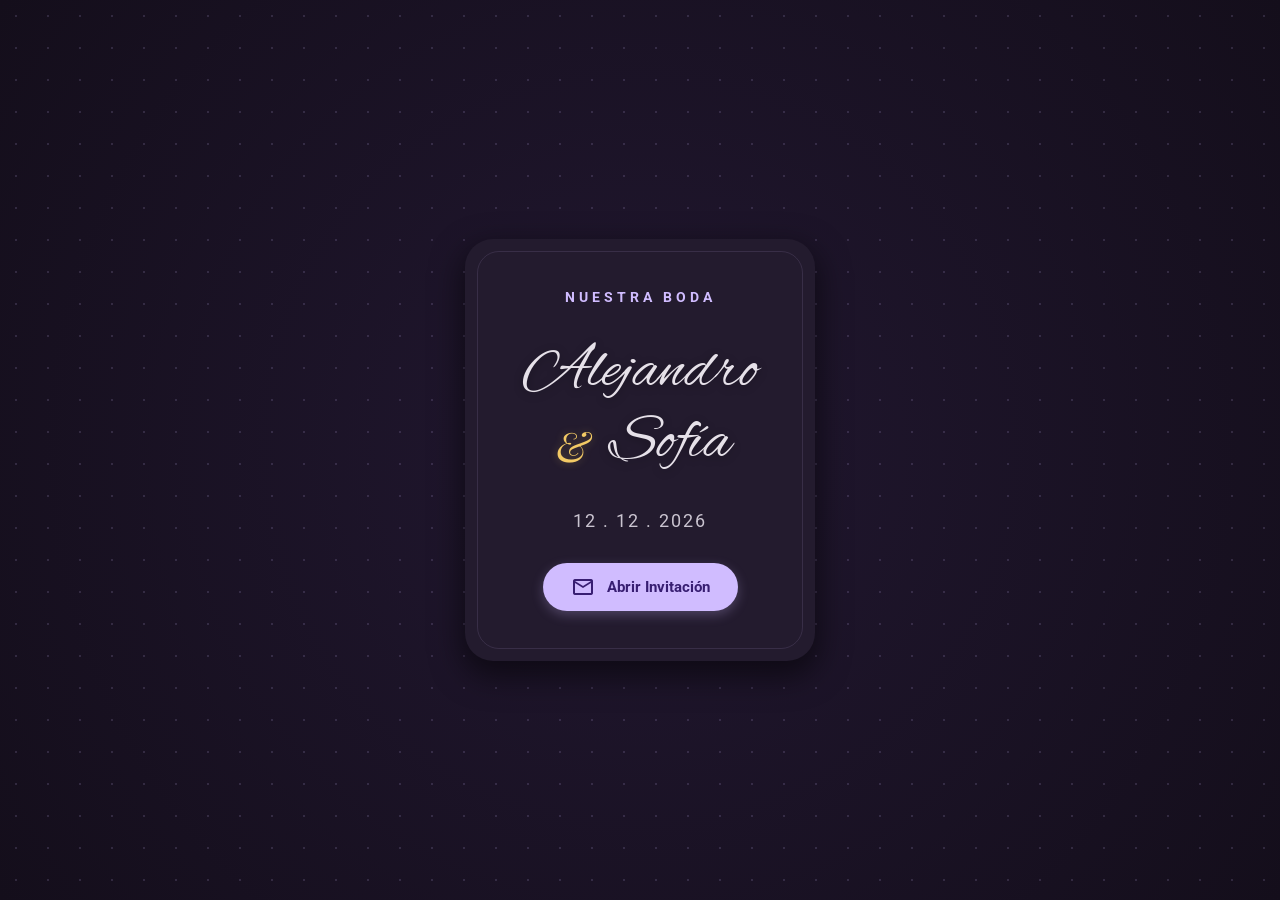
==== index.html @ c11a3252 "Update index.html" ====
<!DOCTYPE html>
<html lang="es">
<head>
    <meta charset="UTF-8">
    <meta name="viewport" content="width=device-width, initial-scale=1.0">
    <title>Invitación Digital Premium - M3</title>
    
    <link rel="preconnect" href="https://fonts.googleapis.com">
    <link rel="preconnect" href="https://fonts.gstatic.com" crossorigin>
    <link href="https://fonts.googleapis.com/css2?family=Alex+Brush&family=Playfair+Display:ital,wght@0,400..900;1,400..900&family=Roboto:wght@400;500;700&display=swap" rel="stylesheet">
    <link href="https://fonts.googleapis.com/css2?family=Material+Symbols+Outlined:opsz,wght,FILL,GRAD@20..48,100..700,0..1,-50..200" rel="stylesheet" />
    <!-- <link rel="stylesheet" href="css/style.css"> -->
     <link rel="stylesheet" href="css/style.css">
     <link rel="stylesheet" href="css/timeline.css">
     <link rel="stylesheet" href="css/location.css">
     <link rel="stylesheet" href="css/carrusel.css">
</head>
<body>

    <invitacion-hero id="hero-section"></invitacion-hero>
    <invitacion-gala id="gala-section" class="m3-hidden"></invitacion-gala>
    <invitacion-timeline id="timeline-section" class="m3-hidden"></invitacion-timeline>
    <invitacion-locations id="locations-section" class="m3-hidden"></invitacion-locations>
    <invitacion-carousel id="carousel-section" class="m3-hidden"></invitacion-carousel>
    <invitacion-rsvp id="rsvp-section" class="m3-hidden"></invitacion-rsvp>

    
    <script src="js/component-hero.js"></script>
    <script src="js/component-gala.js"></script>
    <script src="js/main.js"></script>
    <script src="js/component-timeline.js" defer></script>
    <script src="js/component-locations.js" defer></script>
    <script src="js/component-carousel.js" defer></script>
    <script src="js/component-rsvp.js" defer></script>
    
</body>
</html>
---- css/style.css ----
/* ==========================================================================
   IMPORTACIÓN DE FUENTES PREMIUM
   ========================================================================== */
@import url('https://fonts.googleapis.com/css2?family=Alex+Brush&family=Playfair+Display:ital,wght@0,400..900;1,400..900&family=Roboto:wght@400;500;700&display=swap');

/* ==========================================================================
   TOKENS DE CONFIGURACIÓN PREMIUM (100% EDITABLE)
   ========================================================================== */
:root {
    /* Paleta Material Design 3 - Modo Noche Místico */
    --md-sys-color-primary: #D0BCFF;          /* Lavanda brillante */
    --md-sys-color-on-primary: #381E72;       /* Texto oscuro dentro de botón */
    --md-sys-color-surface: #231B2E;          /* Fondo de la Tarjeta */
    --md-sys-color-surface-container: #140E1B; /* Fondo Exterior General */
    --md-sys-color-on-surface: #E6E1E9;       /* Textos principales */
    --md-sys-color-on-surface-variant: #CAC4D0; /* Textos secundarios */
    --md-color-gold-accent: #F3CA65;          /* Oro brillante */

    /* Tipografías */
    --md-ref-typeface-brand: 'Alex Brush', cursive;
    --md-ref-typeface-serif: 'Playfair Display', serif;
    --md-ref-typeface-plain: 'Roboto', sans-serif;

    --md-sys-shape-corner-large: 28px;
    --md-sys-shape-corner-full: 999px;
}

/* ==========================================================================
   RESET & BASE RESPONSIVA GENERAL
   ========================================================================== */
* {
    box-sizing: border-box;
    margin: 0;
    padding: 0;
    -webkit-tap-highlight-color: transparent;
}

body {
    font-family: var(--md-ref-typeface-plain);
    background-color: var(--md-sys-color-surface-container);
    color: var(--md-sys-color-on-surface);
    min-height: 100vh;
    overflow-x: hidden;
}

/* ==========================================================================
   CONTROL DE COMPONENTES WEB (CORREGIDO PARA EVITAR EL APAGÓN)
   ========================================================================== */
invitacion-hero {
    display: block;
    width: 100%;
    height: 100vh;
    opacity: 1;
    transition: opacity 0.4s ease, transform 0.4s ease;
}

/* Forzamos a que el componente gala responda correctamente a las clases */
invitacion-gala {
    display: none !important; /* Oculto por defecto absoluta */
    width: 100%;
    min-height: 100dvh;
    opacity: 0;
    transition: opacity 0.6s ease-in-out;
}

/* Cuando JS le agrega 'is-active', rompemos el 'none' de arriba */
invitacion-gala.is-active {
    display: flex !important;
    opacity: 1 !important;
}

/* Clases de utilidad genéricas */
.m3-hidden {
    display: none !important;
}

/* ==========================================================================
   ROLES DE TIPOGRAFÍA M3
   ========================================================================== */
.m3-typography--display-large {
    font-family: var(--md-ref-typeface-brand);
    font-size: 4rem;
    font-weight: 400;
    line-height: 1.1;
    color: var(--md-sys-color-on-surface);
    text-shadow: 0px 2px 10px rgba(0, 0, 0, 0.3);
}

.m3-typography--headline-medium {
    font-family: var(--md-ref-typeface-plain);
    font-size: 1.15rem;
    font-weight: 400;
    letter-spacing: 2px;
    color: var(--md-sys-color-on-surface-variant);
}

.m3-typography--label-large {
    font-family: var(--md-ref-typeface-plain);
    font-size: 0.85rem;
    font-weight: 700;
    letter-spacing: 4px;
    color: var(--md-sys-color-primary);
}

.m3-typography--title-large {
    font-family: var(--md-ref-typeface-serif);
    font-size: 1.8rem;
    color: #FFFFFF;
    font-weight: 700;
}

.m3-typography--body-medium {
    font-size: 0.9rem;
    color: rgba(230, 225, 233, 0.85);
}

.m3-ampersand {
    font-family: var(--md-ref-typeface-serif);
    font-size: 2.6rem;
    font-style: italic;
    vertical-align: middle;
    margin: 0 6px;
    color: var(--md-color-gold-accent);
    text-shadow: 0px 0px 8px rgba(243, 202, 101, 0.3);
}

/* ==========================================================================
   INTERIOR DE PORTADA (HERO LAYOUT)
   ========================================================================== */
.m3-hero {
    position: relative;
    width: 100%;
    height: 100%;
    display: flex;
    justify-content: center;
    align-items: center;
    padding: 20px;
    background: radial-gradient(circle at center, #211730 0%, var(--md-sys-color-surface-container) 100%);
    overflow: hidden;
}

.m3-hero__pattern {
    position: absolute;
    width: 100%;
    height: 100%;
    top: 0;
    left: 0;
    opacity: 0.15;
    background-image: radial-gradient(var(--md-sys-color-primary) 1px, transparent 0);
    background-size: 32px 32px;
    pointer-events: none;
}

.m3-card-3d-wrapper {
    perspective: 1000px;
    width: 100%;
    display: flex;
    justify-content: center;
    align-items: center;
    z-index: 2;
}

.m3-card {
    position: relative;
    width: 100%;
    max-width: 350px;
    background-color: var(--md-sys-color-surface);
    border-radius: var(--md-sys-shape-corner-large);
    padding: 6px;
    box-shadow: 0px 12px 30px 4px rgba(0, 0, 0, 0.5);
    transform-style: preserve-3d;
    transition: transform 0.15s ease-out;
}

.m3-card__border-line {
    position: absolute;
    top: 12px;
    left: 12px;
    right: 12px;
    bottom: 12px;
    border: 1px solid rgba(208, 188, 255, 0.12);
    border-radius: calc(var(--md-sys-shape-corner-large) - 6px);
    pointer-events: none;
}

.m3-card__content {
    padding: 44px 24px;
    display: flex;
    flex-direction: column;
    align-items: center;
    text-align: center;
    gap: 32px;
}

/* Partículas */
.m3-particles { position: absolute; width: 100%; height: 100%; top: 0; left: 0; pointer-events: none; }
.m3-particle { position: absolute; border-radius: 50%; bottom: -30px; animation: floatUp linear infinite; filter: blur(1px); box-shadow: 0 0 8px currentColor; }
@keyframes floatUp { 0% { transform: translateY(0) scale(0.3); opacity: 0; } 15% { opacity: 0.7; } 85% { opacity: 0.7; } 100% { transform: translateY(-110vh) translateX(60px) scale(1.5); opacity: 0; } }

/* Botón M3 */
.m3-btn { position: relative; display: inline-flex; align-items: center; justify-content: center; gap: 12px; height: 48px; padding: 0 28px; border: none; font-family: var(--md-ref-typeface-plain); font-size: 0.95rem; font-weight: 700; border-radius: var(--md-sys-shape-corner-full); cursor: pointer; overflow: hidden; background-color: var(--md-sys-color-primary); color: var(--md-sys-color-on-primary); box-shadow: 0px 4px 12px rgba(208, 188, 255, 0.25); }
.m3-btn__glint { position: absolute; top: 0; left: -150%; width: 50%; height: 100%; background: linear-gradient(90deg, rgba(255,255,255,0), rgba(255,255,255,0.4), rgba(255,255,255,0)); transform: skewX(-25deg); animation: buttonGlint 4s infinite ease-in-out; }
@keyframes buttonGlint { 0% { left: -150%; } 15% { left: 150%; } 100% { left: 150%; } }
.m3-ripple { position: absolute; border-radius: 50%; background-color: rgba(255, 255, 255, 0.35); transform: scale(0); animation: ripple-effect 0.5s ease-out; pointer-events: none; }
@keyframes ripple-effect { to { transform: scale(4); opacity: 0; } }

/* ==========================================================================
   INTERIOR DE INVITACIÓN ABIERTA (PORTADA CINEMATOGRÁFICA FULLSCREEN)
   ========================================================================== */
.m3-content-section {
    position: relative;
    width: 100%;
    height: 100dvh; 
    display: flex;
    flex-direction: column;
    justify-content: center;
    align-items: center;
    overflow: hidden;
}

/* --- DETALLES DE LA FOTO DE PORTADA COMPLETA --- */
.m3-hero-bg-wrapper {
    position: absolute;
    top: 0;
    left: 0;
    width: 100%;
    height: 100%;
    z-index: 1;
}

.m3-hero-bg-image {
    width: 100%;
    height: 100%;
    background-size: cover;
    background-position: center 25%;
    transform: scale(1.02);
}

/* Degradado fluido inteligente */
.m3-hero-bg-overlay {
    position: absolute;
    top: 0;
    left: 0;
    width: 100%;
    height: 100%;
    background: linear-gradient(
        to bottom,
        rgba(20, 14, 27, 0.3) 0%,
        rgba(20, 14, 27, 0.5) 40%,
        rgba(20, 14, 27, 0.85) 85%,
        #140e1b 100%
    );
}

/* --- CONTENEDOR FLOTANTE PARA MÓVILES (CERO SCROLL) --- */
.m3-gala-container {
    position: relative;
    z-index: 2;
    width: 100%;
    max-width: 380px;
    height: 100%;
    padding: 40px 20px 24px 20px; 
    display: flex;
    flex-direction: column;
    align-items: center;
    justify-content: space-between; 
    text-align: center;
}

/* Encabezado elegante sin tarjeta */
.m3-gala-header {
    display: flex;
    flex-direction: column;
    align-items: center;
    gap: 6px;
    text-shadow: 0px 4px 12px rgba(0, 0, 0, 0.7);
}

.m3-gala__icon {
    color: var(--md-color-gold-accent);
    font-size: 28px !important;
    margin-bottom: 2px;
}

/* Cristalización del Contador */
.m3-gala-countdown {
    width: 100%;
    display: flex;
    flex-direction: column;
    align-items: center;
    gap: 12px;
}

.m3-countdown__title {
    font-size: 0.75rem;
    font-weight: 700;
    letter-spacing: 3px;
    color: var(--md-sys-color-primary);
    text-shadow: 0px 2px 6px rgba(0,0,0,0.6);
}

.m3-countdown__grid {
    display: grid;
    grid-template-columns: repeat(4, 1fr);
    gap: 8px;
    width: 100%;
}

.m3-countdown__box {
    background: rgba(35, 27, 46, 0.45);
    backdrop-filter: blur(12px);
    -webkit-backdrop-filter: blur(12px);
    border: 1px solid rgba(255, 255, 255, 0.08);
    border-radius: 14px;
    padding: 10px 2px;
    display: flex;
    flex-direction: column;
    align-items: center;
    box-shadow: 0px 8px 20px rgba(0, 0, 0, 0.35);
}

.m3-countdown__number {
    font-size: 1.35rem;
    font-weight: 700;
    color: var(--md-color-gold-accent);
}

.m3-countdown__label {
    font-size: 0.55rem;
    color: rgba(255, 255, 255, 0.6);
}

/* Indicador de deslizamiento */
.m3-scroll-indicator {
    color: var(--md-sys-color-primary);
    opacity: 0.8;
    display: flex;
    flex-direction: column;
    align-items: center;
    gap: 2px;
    margin-top: 4px;
}

/* Animaciones de entrada escalonadas */
.m3-card-section {
    width: 100%;
    opacity: 0;
    transform: translateY(15px);
    transition: opacity 0.6s ease, transform 0.6s ease;
}

invitacion-gala.is-active .m3-card-section { opacity: 1; transform: translateY(0); }
invitacion-gala.is-active .m3-gala-header { transition-delay: 0.15s; }
invitacion-gala.is-active .m3-gala-countdown { transition-delay: 0.3s; }


/* ==========================================================================
   DISEÑO EXCLUSIVO PARA COMPUTADORAS (ASIMÉTRICO LATERAL DE ALTA GAMA)
   ========================================================================== */
@media (min-width: 850px) {
    .m3-content-section {
        flex-direction: row;
        justify-content: flex-start; 
        align-items: center;
        padding-left: 6%; 
    }

    /* Redirección del degradado: Oscuro a la izquierda, completamente transparente a la derecha */
    .m3-hero-bg-overlay {
        background: linear-gradient(
            to right,
            rgba(20, 14, 27, 0.95) 0%,
            rgba(20, 14, 27, 0.7) 35%,
            rgba(20, 14, 27, 0.2) 65%,
            rgba(20, 14, 27, 0.0) 100%
        );
    }

    /* Mueve la imagen de los novios hacia la derecha libre de la pantalla */
    .m3-hero-bg-image {
        background-position: calc(50% + 150px) center; 
    }

    /* El bloque flotante se convierte en una cartelera lateral limpia */
    .m3-gala-container {
        max-width: 420px;
        height: auto;
        padding: 50px 40px;
        background: rgba(20, 14, 27, 0.5); 
        backdrop-filter: blur(20px);
        -webkit-backdrop-filter: blur(20px);
        border: 1px solid rgba(255, 255, 255, 0.05);
        border-radius: 28px;
        gap: 36px;
        box-shadow: 0px 25px 55px rgba(0, 0, 0, 0.5);
        align-items: flex-start; 
        text-align: left;
        margin: 0;
    }

    .m3-gala-header {
        align-items: flex-start;
        text-align: left;
    }

    .m3-gala__icon {
        align-self: flex-start;
        font-size: 36px !important;
    }

    .m3-typography--title-large {
        font-size: 2.4rem;
    }

    .m3-countdown {
        align-items: flex-start;
    }

    .m3-countdown__grid {
        gap: 12px;
    }

    .m3-countdown__box {
        padding: 16px 4px;
        background: rgba(35, 27, 46, 0.6); 
    }

    .m3-countdown__number {
        font-size: 1.8rem;
    }

    .m3-scroll-indicator {
        align-items: flex-start;
    }
}

/* ==========================================================================
   UTILERÍAS DE ANIMACIÓN E ICONOS
   ========================================================================== */
@keyframes bounceIndicator { 0%, 100% { transform: translateY(0); } 50% { transform: translateY(5px); } }
.material-symbols-outlined { font-family: 'Material Symbols Outlined' !important; font-weight: normal; font-style: normal; font-size: 24px; line-height: 1; display: inline-block; -webkit-font-smoothing: antialiased; }
---- css/style.css ----
/* ==========================================================================
   IMPORTACIÓN DE FUENTES PREMIUM
   ========================================================================== */
@import url('https://fonts.googleapis.com/css2?family=Alex+Brush&family=Playfair+Display:ital,wght@0,400..900;1,400..900&family=Roboto:wght@400;500;700&display=swap');

/* ==========================================================================
   TOKENS DE CONFIGURACIÓN PREMIUM (100% EDITABLE)
   ========================================================================== */
:root {
    /* Paleta Material Design 3 - Modo Noche Místico */
    --md-sys-color-primary: #D0BCFF;          /* Lavanda brillante */
    --md-sys-color-on-primary: #381E72;       /* Texto oscuro dentro de botón */
    --md-sys-color-surface: #231B2E;          /* Fondo de la Tarjeta */
    --md-sys-color-surface-container: #140E1B; /* Fondo Exterior General */
    --md-sys-color-on-surface: #E6E1E9;       /* Textos principales */
    --md-sys-color-on-surface-variant: #CAC4D0; /* Textos secundarios */
    --md-color-gold-accent: #F3CA65;          /* Oro brillante */

    /* Tipografías */
    --md-ref-typeface-brand: 'Alex Brush', cursive;
    --md-ref-typeface-serif: 'Playfair Display', serif;
    --md-ref-typeface-plain: 'Roboto', sans-serif;

    --md-sys-shape-corner-large: 28px;
    --md-sys-shape-corner-full: 999px;
}

/* ==========================================================================
   RESET & BASE RESPONSIVA GENERAL
   ========================================================================== */
* {
    box-sizing: border-box;
    margin: 0;
    padding: 0;
    -webkit-tap-highlight-color: transparent;
}

body {
    font-family: var(--md-ref-typeface-plain);
    background-color: var(--md-sys-color-surface-container);
    color: var(--md-sys-color-on-surface);
    min-height: 100vh;
    overflow-x: hidden;
}

/* ==========================================================================
   CONTROL DE COMPONENTES WEB (CORREGIDO PARA EVITAR EL APAGÓN)
   ========================================================================== */
invitacion-hero {
    display: block;
    width: 100%;
    height: 100vh;
    opacity: 1;
    transition: opacity 0.4s ease, transform 0.4s ease;
}

/* Forzamos a que el componente gala responda correctamente a las clases */
invitacion-gala {
    display: none !important; /* Oculto por defecto absoluta */
    width: 100%;
    min-height: 100dvh;
    opacity: 0;
    transition: opacity 0.6s ease-in-out;
}

/* Cuando JS le agrega 'is-active', rompemos el 'none' de arriba */
invitacion-gala.is-active {
    display: flex !important;
    opacity: 1 !important;
}

/* Clases de utilidad genéricas */
.m3-hidden {
    display: none !important;
}

/* ==========================================================================
   ROLES DE TIPOGRAFÍA M3
   ========================================================================== */
.m3-typography--display-large {
    font-family: var(--md-ref-typeface-brand);
    font-size: 4rem;
    font-weight: 400;
    line-height: 1.1;
    color: var(--md-sys-color-on-surface);
    text-shadow: 0px 2px 10px rgba(0, 0, 0, 0.3);
}

.m3-typography--headline-medium {
    font-family: var(--md-ref-typeface-plain);
    font-size: 1.15rem;
    font-weight: 400;
    letter-spacing: 2px;
    color: var(--md-sys-color-on-surface-variant);
}

.m3-typography--label-large {
    font-family: var(--md-ref-typeface-plain);
    font-size: 0.85rem;
    font-weight: 700;
    letter-spacing: 4px;
    color: var(--md-sys-color-primary);
}

.m3-typography--title-large {
    font-family: var(--md-ref-typeface-serif);
    font-size: 1.8rem;
    color: #FFFFFF;
    font-weight: 700;
}

.m3-typography--body-medium {
    font-size: 0.9rem;
    color: rgba(230, 225, 233, 0.85);
}

.m3-ampersand {
    font-family: var(--md-ref-typeface-serif);
    font-size: 2.6rem;
    font-style: italic;
    vertical-align: middle;
    margin: 0 6px;
    color: var(--md-color-gold-accent);
    text-shadow: 0px 0px 8px rgba(243, 202, 101, 0.3);
}

/* ==========================================================================
   INTERIOR DE PORTADA (HERO LAYOUT)
   ========================================================================== */
.m3-hero {
    position: relative;
    width: 100%;
    height: 100%;
    display: flex;
    justify-content: center;
    align-items: center;
    padding: 20px;
    background: radial-gradient(circle at center, #211730 0%, var(--md-sys-color-surface-container) 100%);
    overflow: hidden;
}

.m3-hero__pattern {
    position: absolute;
    width: 100%;
    height: 100%;
    top: 0;
    left: 0;
    opacity: 0.15;
    background-image: radial-gradient(var(--md-sys-color-primary) 1px, transparent 0);
    background-size: 32px 32px;
    pointer-events: none;
}

.m3-card-3d-wrapper {
    perspective: 1000px;
    width: 100%;
    display: flex;
    justify-content: center;
    align-items: center;
    z-index: 2;
}

.m3-card {
    position: relative;
    width: 100%;
    max-width: 350px;
    background-color: var(--md-sys-color-surface);
    border-radius: var(--md-sys-shape-corner-large);
    padding: 6px;
    box-shadow: 0px 12px 30px 4px rgba(0, 0, 0, 0.5);
    transform-style: preserve-3d;
    transition: transform 0.15s ease-out;
}

.m3-card__border-line {
    position: absolute;
    top: 12px;
    left: 12px;
    right: 12px;
    bottom: 12px;
    border: 1px solid rgba(208, 188, 255, 0.12);
    border-radius: calc(var(--md-sys-shape-corner-large) - 6px);
    pointer-events: none;
}

.m3-card__content {
    padding: 44px 24px;
    display: flex;
    flex-direction: column;
    align-items: center;
    text-align: center;
    gap: 32px;
}

/* Partículas */
.m3-particles { position: absolute; width: 100%; height: 100%; top: 0; left: 0; pointer-events: none; }
.m3-particle { position: absolute; border-radius: 50%; bottom: -30px; animation: floatUp linear infinite; filter: blur(1px); box-shadow: 0 0 8px currentColor; }
@keyframes floatUp { 0% { transform: translateY(0) scale(0.3); opacity: 0; } 15% { opacity: 0.7; } 85% { opacity: 0.7; } 100% { transform: translateY(-110vh) translateX(60px) scale(1.5); opacity: 0; } }

/* Botón M3 */
.m3-btn { position: relative; display: inline-flex; align-items: center; justify-content: center; gap: 12px; height: 48px; padding: 0 28px; border: none; font-family: var(--md-ref-typeface-plain); font-size: 0.95rem; font-weight: 700; border-radius: var(--md-sys-shape-corner-full); cursor: pointer; overflow: hidden; background-color: var(--md-sys-color-primary); color: var(--md-sys-color-on-primary); box-shadow: 0px 4px 12px rgba(208, 188, 255, 0.25); }
.m3-btn__glint { position: absolute; top: 0; left: -150%; width: 50%; height: 100%; background: linear-gradient(90deg, rgba(255,255,255,0), rgba(255,255,255,0.4), rgba(255,255,255,0)); transform: skewX(-25deg); animation: buttonGlint 4s infinite ease-in-out; }
@keyframes buttonGlint { 0% { left: -150%; } 15% { left: 150%; } 100% { left: 150%; } }
.m3-ripple { position: absolute; border-radius: 50%; background-color: rgba(255, 255, 255, 0.35); transform: scale(0); animation: ripple-effect 0.5s ease-out; pointer-events: none; }
@keyframes ripple-effect { to { transform: scale(4); opacity: 0; } }

/* ==========================================================================
   INTERIOR DE INVITACIÓN ABIERTA (PORTADA CINEMATOGRÁFICA FULLSCREEN)
   ========================================================================== */
.m3-content-section {
    position: relative;
    width: 100%;
    height: 100dvh; 
    display: flex;
    flex-direction: column;
    justify-content: center;
    align-items: center;
    overflow: hidden;
}

/* --- DETALLES DE LA FOTO DE PORTADA COMPLETA --- */
.m3-hero-bg-wrapper {
    position: absolute;
    top: 0;
    left: 0;
    width: 100%;
    height: 100%;
    z-index: 1;
}

.m3-hero-bg-image {
    width: 100%;
    height: 100%;
    background-size: cover;
    background-position: center 25%;
    transform: scale(1.02);
}

/* Degradado fluido inteligente */
.m3-hero-bg-overlay {
    position: absolute;
    top: 0;
    left: 0;
    width: 100%;
    height: 100%;
    background: linear-gradient(
        to bottom,
        rgba(20, 14, 27, 0.3) 0%,
        rgba(20, 14, 27, 0.5) 40%,
        rgba(20, 14, 27, 0.85) 85%,
        #140e1b 100%
    );
}

/* --- CONTENEDOR FLOTANTE PARA MÓVILES (CERO SCROLL) --- */
.m3-gala-container {
    position: relative;
    z-index: 2;
    width: 100%;
    max-width: 380px;
    height: 100%;
    padding: 40px 20px 24px 20px; 
    display: flex;
    flex-direction: column;
    align-items: center;
    justify-content: space-between; 
    text-align: center;
}

/* Encabezado elegante sin tarjeta */
.m3-gala-header {
    display: flex;
    flex-direction: column;
    align-items: center;
    gap: 6px;
    text-shadow: 0px 4px 12px rgba(0, 0, 0, 0.7);
}

.m3-gala__icon {
    color: var(--md-color-gold-accent);
    font-size: 28px !important;
    margin-bottom: 2px;
}

/* Cristalización del Contador */
.m3-gala-countdown {
    width: 100%;
    display: flex;
    flex-direction: column;
    align-items: center;
    gap: 12px;
}

.m3-countdown__title {
    font-size: 0.75rem;
    font-weight: 700;
    letter-spacing: 3px;
    color: var(--md-sys-color-primary);
    text-shadow: 0px 2px 6px rgba(0,0,0,0.6);
}

.m3-countdown__grid {
    display: grid;
    grid-template-columns: repeat(4, 1fr);
    gap: 8px;
    width: 100%;
}

.m3-countdown__box {
    background: rgba(35, 27, 46, 0.45);
    backdrop-filter: blur(12px);
    -webkit-backdrop-filter: blur(12px);
    border: 1px solid rgba(255, 255, 255, 0.08);
    border-radius: 14px;
    padding: 10px 2px;
    display: flex;
    flex-direction: column;
    align-items: center;
    box-shadow: 0px 8px 20px rgba(0, 0, 0, 0.35);
}

.m3-countdown__number {
    font-size: 1.35rem;
    font-weight: 700;
    color: var(--md-color-gold-accent);
}

.m3-countdown__label {
    font-size: 0.55rem;
    color: rgba(255, 255, 255, 0.6);
}

/* Indicador de deslizamiento */
.m3-scroll-indicator {
    color: var(--md-sys-color-primary);
    opacity: 0.8;
    display: flex;
    flex-direction: column;
    align-items: center;
    gap: 2px;
    margin-top: 4px;
}

/* Animaciones de entrada escalonadas */
.m3-card-section {
    width: 100%;
    opacity: 0;
    transform: translateY(15px);
    transition: opacity 0.6s ease, transform 0.6s ease;
}

invitacion-gala.is-active .m3-card-section { opacity: 1; transform: translateY(0); }
invitacion-gala.is-active .m3-gala-header { transition-delay: 0.15s; }
invitacion-gala.is-active .m3-gala-countdown { transition-delay: 0.3s; }


/* ==========================================================================
   DISEÑO EXCLUSIVO PARA COMPUTADORAS (ASIMÉTRICO LATERAL DE ALTA GAMA)
   ========================================================================== */
@media (min-width: 850px) {
    .m3-content-section {
        flex-direction: row;
        justify-content: flex-start; 
        align-items: center;
        padding-left: 6%; 
    }

    /* Redirección del degradado: Oscuro a la izquierda, completamente transparente a la derecha */
    .m3-hero-bg-overlay {
        background: linear-gradient(
            to right,
            rgba(20, 14, 27, 0.95) 0%,
            rgba(20, 14, 27, 0.7) 35%,
            rgba(20, 14, 27, 0.2) 65%,
            rgba(20, 14, 27, 0.0) 100%
        );
    }

    /* Mueve la imagen de los novios hacia la derecha libre de la pantalla */
    .m3-hero-bg-image {
        background-position: calc(50% + 150px) center; 
    }

    /* El bloque flotante se convierte en una cartelera lateral limpia */
    .m3-gala-container {
        max-width: 420px;
        height: auto;
        padding: 50px 40px;
        background: rgba(20, 14, 27, 0.5); 
        backdrop-filter: blur(20px);
        -webkit-backdrop-filter: blur(20px);
        border: 1px solid rgba(255, 255, 255, 0.05);
        border-radius: 28px;
        gap: 36px;
        box-shadow: 0px 25px 55px rgba(0, 0, 0, 0.5);
        align-items: flex-start; 
        text-align: left;
        margin: 0;
    }

    .m3-gala-header {
        align-items: flex-start;
        text-align: left;
    }

    .m3-gala__icon {
        align-self: flex-start;
        font-size: 36px !important;
    }

    .m3-typography--title-large {
        font-size: 2.4rem;
    }

    .m3-countdown {
        align-items: flex-start;
    }

    .m3-countdown__grid {
        gap: 12px;
    }

    .m3-countdown__box {
        padding: 16px 4px;
        background: rgba(35, 27, 46, 0.6); 
    }

    .m3-countdown__number {
        font-size: 1.8rem;
    }

    .m3-scroll-indicator {
        align-items: flex-start;
    }
}

/* ==========================================================================
   UTILERÍAS DE ANIMACIÓN E ICONOS
   ========================================================================== */
@keyframes bounceIndicator { 0%, 100% { transform: translateY(0); } 50% { transform: translateY(5px); } }
.material-symbols-outlined { font-family: 'Material Symbols Outlined' !important; font-weight: normal; font-style: normal; font-size: 24px; line-height: 1; display: inline-block; -webkit-font-smoothing: antialiased; }
---- css/timeline.css ----
/* ==========================================================================
   NUEVO MÓDULO: LÍNEA DEL TIEMPO INTERACTIVA M3 PREMIUM
   ========================================================================== */
invitacion-timeline {
    display: none;
    width: 100%;
    background-color: var(--md-sys-color-surface-container);
}

invitacion-timeline.is-active {
    display: block;
}

.m3-timeline-section {
    width: 100%;
    max-width: 900px;
    margin: 0 auto;
    padding: 80px 20px;
    color: var(--md-sys-color-on-surface);
}

/* Encabezado */
.m3-timeline-header {
    text-align: center;
    margin-bottom: 60px;
    display: flex;
    flex-direction: column;
    align-items: center;
    gap: 8px;
}

.m3-timeline__icon {
    color: var(--md-color-gold-accent);
    font-size: 36px !important;
}

.m3-typography--title-timeline {
    font-family: var(--md-ref-typeface-serif);
    font-size: 2.2rem;
    color: var(--md-sys-color-primary);
    font-weight: 700;
}

.m3-typography--subtitle-timeline {
    font-size: 0.95rem;
    color: var(--md-sys-color-on-surface-variant);
}

/* Estructura del Timeline Lineal */
.m3-timeline-container {
    position: relative;
    width: 100%;
    padding: 20px 0;
}

/* Eje central de oro brillante */
.m3-timeline-line {
    position: absolute;
    left: 30px; /* Alineado a la izquierda por defecto para móviles */
    top: 0;
    bottom: 0;
    width: 2px;
    background: linear-gradient(to bottom, var(--md-sys-color-primary), var(--md-color-gold-accent), var(--md-sys-color-primary));
}

/* Hito Bloque */
.m3-timeline-item {
    position: relative;
    width: 100%;
    margin-bottom: 40px;
    padding-left: 70px; /* Deja espacio para la línea y el círculo */
    opacity: 0;
    transform: translateY(30px);
    transition: opacity 0.8s ease, transform 0.8s cubic-bezier(0.25, 1, 0.5, 1);
}

/* Clase desencadenada por el IntersectionObserver al bajar scroll */
.m3-timeline-item.is-visible {
    opacity: 1;
    transform: translateY(0);
}

/* Burbujas flotantes M3 (Badges) */
.m3-timeline-badge {
    position: absolute;
    left: 13px;
    top: 15px;
    width: 36px;
    height: 36px;
    border-radius: 50%;
    background-color: #2b2137;
    border: 2px solid var(--md-color-gold-accent);
    display: flex;
    align-items: center;
    justify-content: center;
    z-index: 2;
    color: var(--md-sys-color-primary);
    box-shadow: 0 0 10px rgba(243, 202, 101, 0.2);
}

.m3-timeline-badge span {
    font-size: 18px !important;
}

/* Caja de Texto Esmerilada */
.m3-timeline-content {
    background: rgba(35, 27, 46, 0.4);
    backdrop-filter: blur(10px);
    -webkit-backdrop-filter: blur(10px);
    border: 1px solid rgba(255, 255, 255, 0.05);
    padding: 24px;
    border-radius: 20px;
    box-shadow: 0 10px 30px rgba(0,0,0,0.15);
    transition: border-color 0.3s ease;
}

.m3-timeline-item:hover .m3-timeline-content {
    border-color: rgba(208, 188, 255, 0.2);
}

.m3-timeline-year {
    display: inline-block;
    font-family: var(--md-ref-typeface-serif);
    font-size: 1.4rem;
    font-weight: 700;
    color: var(--md-color-gold-accent);
    margin-bottom: 4px;
}

.m3-timeline-node-title {
    font-size: 1.1rem;
    font-weight: 700;
    color: #FFFFFF;
    margin-bottom: 8px;
}

.m3-timeline-node-text {
    font-size: 0.9rem;
    color: var(--md-sys-color-on-surface-variant);
    line-height: 1.6;
}

/* ==========================================================================
   ADAPTACIÓN EXCLUSIVA PARA PANTALLAS GRANDES (PC INTERCALADO SIMÉTRICO)
   ========================================================================== */
@media (min-width: 850px) {
    .m3-timeline-line {
        left: 50%; /* Centramos la línea exactamente a la mitad */
        transform: translateX(-50%);
    }

    .m3-timeline-item {
        width: 50%; /* Ocupan la mitad de la pantalla */
        padding-left: 0;
        margin-bottom: 60px;
    }

    /* Los nodos impares se alinean a la izquierda */
    .m3-timeline-item:nth-child(even) {
        left: 0;
        padding-right: 50px;
        text-align: right;
    }
    
    .m3-timeline-item:nth-child(even) .m3-timeline-badge {
        left: auto;
        right: -18px; /* Queda clavado en la línea central */
    }

    /* Los nodos pares se alinean a la derecha */
    .m3-timeline-item:nth-child(odd) {
        left: 50%;
        padding-left: 50px;
        text-align: left;
    }

    .m3-timeline-item:nth-child(odd) .m3-timeline-badge {
        left: -18px; /* Queda clavado en la línea central */
    }
}
---- css/location.css ----
/* ==========================================================================
   NUEVO MÓDULO: UBICACIONES ESPECTACULARES
   ========================================================================== */
invitacion-locations {
    display: none;
    width: 100%;
    background-color: var(--md-sys-color-surface-container);
}

invitacion-locations.is-active {
    display: block;
}

.m3-locations-section {
    width: 100%;
    max-width: 1100px;
    margin: 0 auto;
    padding: 100px 20px;
}

.m3-locations-header {
    text-align: center;
    margin-bottom: 60px;
}

.m3-locations__icon {
    color: var(--md-color-gold-accent);
    font-size: 42px !important;
}

.m3-typography--title-locations {
    font-family: var(--md-ref-typeface-serif);
    font-size: 2.5rem;
    color: var(--md-sys-color-primary);
    margin-top: 10px;
}

/* Grilla de tarjetas */
.m3-locations-grid {
    display: grid;
    grid-template-columns: repeat(auto-fit, minmax(320px, 1fr));
    gap: 40px;
}

/* Estilo de la Tarjeta */
.m3-location-card {
    background: rgba(35, 27, 46, 0.4);
    backdrop-filter: blur(15px);
    -webkit-backdrop-filter: blur(15px);
    border-radius: 28px;
    border: 1px solid rgba(255, 255, 255, 0.05);
    overflow: hidden;
    box-shadow: 0 15px 35px rgba(0,0,0,0.2);
    transition: transform 0.3s ease;
}

.m3-location-card:hover {
    transform: translateY(-5px);
    border-color: rgba(208, 188, 255, 0.2);
}

.m3-location-image {
    width: 100%;
    height: 220px;
    background-size: cover;
    background-position: center;
    position: relative;
}

.m3-location-tag {
    position: absolute;
    bottom: 15px;
    left: 15px;
    background: var(--md-sys-color-primary);
    color: var(--md-sys-color-on-primary);
    padding: 6px 16px;
    border-radius: 99px;
    font-size: 0.8rem;
    font-weight: 700;
    text-transform: uppercase;
}

.m3-location-info {
    padding: 30px;
    display: flex;
    flex-direction: column;
    gap: 20px;
}

.m3-location-name {
    font-family: var(--md-ref-typeface-serif);
    font-size: 1.6rem;
    color: #FFF;
}

.m3-location-details {
    display: flex;
    flex-direction: column;
    gap: 10px;
}

.m3-location-details p {
    display: flex;
    align-items: center;
    gap: 10px;
    color: var(--md-sys-color-on-surface-variant);
    font-size: 0.95rem;
}

.m3-location-details .material-symbols-outlined {
    font-size: 20px !important;
    color: var(--md-color-gold-accent);
}

/* Botón Maps Estilo M3 */
.m3-btn-maps {
    display: flex;
    align-items: center;
    justify-content: center;
    gap: 10px;
    background: transparent;
    border: 1px solid var(--md-sys-color-primary);
    color: var(--md-sys-color-primary);
    padding: 12px;
    border-radius: 12px;
    text-decoration: none;
    font-weight: 600;
    transition: all 0.3s ease;
}

.m3-btn-maps:hover {
    background: var(--md-sys-color-primary);
    color: var(--md-sys-color-on-primary);
}

/* ==========================================================================
   LÓGICA DE FADE IN / FADE OUT AL SCROLLEAR
   ========================================================================== */
.fade-element {
    opacity: 0;
    transform: translateY(40px) scale(0.95);
    transition: opacity 1s cubic-bezier(0.4, 0, 0.2, 1), 
                transform 1s cubic-bezier(0.4, 0, 0.2, 1);
}

.fade-element.is-visible {
    opacity: 1;
    transform: translateY(0) scale(1);
}

/* Ajuste responsivo para móvil */
@media (max-width: 600px) {
    .m3-locations-grid {
        grid-template-columns: 1fr;
    }
    
    .m3-typography--title-locations {
        font-size: 1.8rem;
    }
}
---- css/carrusel.css ----
/* ==========================================================================
   NUEVO MÓDULO: CARRUSEL FOTO-CINEMATOGRÁFICO DE GALA
   ========================================================================== */
invitacion-carousel {
    display: none;
    width: 100%;
    background-color: var(--md-sys-color-surface-container);
}

invitacion-carousel.is-active {
    display: block;
}

.m3-carousel-section {
    width: 100%;
    max-width: 1200px;
    margin: 0 auto;
    padding: 80px 20px;
}

.m3-carousel-header {
    text-align: center;
    margin-bottom: 50px;
}

.m3-carousel__icon {
    color: var(--md-color-gold-accent);
    font-size: 38px !important;
}

.m3-typography--title-carousel {
    font-family: var(--md-ref-typeface-serif);
    font-size: 2.4rem;
    color: var(--md-sys-color-primary);
    margin-top: 8px;
}

.m3-typography--subtitle-carousel {
    font-size: 0.95rem;
    color: var(--md-sys-color-on-surface-variant);
}

/* Grilla Adaptativa Cinemática */
.m3-carousel-track {
    display: grid;
    grid-template-columns: repeat(auto-fit, minmax(280px, 1fr));
    gap: 30px;
    width: 100%;
}

.m3-carousel-item {
    width: 100%;
}

/* Contenedor de Ventana con Máscara para Parallax */
.m3-carousel-img-container {
    position: relative;
    width: 100%;
    aspect-ratio: 3 / 4;
    border-radius: 24px;
    overflow: hidden; /* Corta los excesos del movimiento de la foto */
    cursor: pointer;
    box-shadow: 0 12px 30px rgba(0, 0, 0, 0.35);
    border: 1px solid rgba(255, 255, 255, 0.05);
}

/* Imagen base con Parallax */
.m3-parallax-img {
    width: 100%;
    height: 120%; /* Sobredimensionada para moverse arriba/abajo de forma fluida */
    object-fit: cover;
    will-change: transform;
    transition: transform 0.15s ease-out, filter 0.3s ease;
}

.m3-carousel-img-container:hover .m3-parallax-img {
    filter: brightness(0.85) scale(1.18);
}

/* Etiquetas minimalistas sobre las fotos */
.m3-img-overlay-card {
    position: absolute;
    bottom: 20px;
    left: 20px;
    background: rgba(35, 27, 46, 0.65);
    backdrop-filter: blur(8px);
    -webkit-backdrop-filter: blur(8px);
    padding: 8px 18px;
    border-radius: 99px;
    border: 1px solid rgba(255, 255, 255, 0.1);
}

.m3-img-overlay-card span {
    color: #FFF;
    font-size: 0.85rem;
    font-weight: 500;
    letter-spacing: 1px;
}

/* --- LIGHTBOX CON GIRO INTERACTIVO 3D --- */
.m3-lightbox {
    position: fixed;
    top: 0;
    left: 0;
    width: 100%;
    height: 100vh;
    background: rgba(20, 14, 27, 0.9);
    backdrop-filter: blur(15px);
    -webkit-backdrop-filter: blur(15px);
    z-index: 9999;
    display: flex;
    justify-content: center;
    align-items: center;
    opacity: 0;
    pointer-events: none;
    transition: opacity 0.4s ease;
    perspective: 1000px; /* Perspectiva para el balanceo 3D */
    padding: 20px;
}

.m3-lightbox.is-active {
    opacity: 1;
    pointer-events: auto;
}

.m3-lightbox-card {
    position: relative;
    max-width: 420px;
    width: 100%;
    background: var(--md-sys-color-surface);
    border-radius: 28px;
    padding: 12px;
    box-shadow: 0 30px 70px rgba(0, 0, 0, 0.6);
    transform-style: preserve-3d;
    transition: transform 0.1s ease-out;
}

.m3-lightbox-card img {
    width: 100%;
    aspect-ratio: 3 / 4;
    object-fit: cover;
    border-radius: 20px;
}

#m3-lightbox-caption {
    text-align: center;
    color: var(--md-sys-color-primary);
    font-family: var(--md-ref-typeface-serif);
    font-size: 1.3rem;
    margin-top: 12px;
    font-weight: 600;
}

.m3-lightbox-close {
    position: absolute;
    top: 24px;
    right: 24px;
    background: rgba(255,255,255,0.08);
    border: none;
    color: #FFF;
    width: 44px;
    height: 44px;
    border-radius: 50%;
    cursor: pointer;
    display: flex;
    align-items: center;
    justify-content: center;
    transition: background 0.3s;
}

.m3-lightbox-close:hover { background: rgba(255,255,255,0.2); }

/* --- ANIMACIONES ENTRADA/SALIDA SCROLL --- */
.scroll-fade {
    opacity: 0;
    transform: translateY(35px);
    transition: opacity 0.8s cubic-bezier(0.3, 0, 0.2, 1), 
                transform 0.8s cubic-bezier(0.3, 0, 0.2, 1);
}

.scroll-fade.is-visible {
    opacity: 1;
    transform: translateY(0);
}
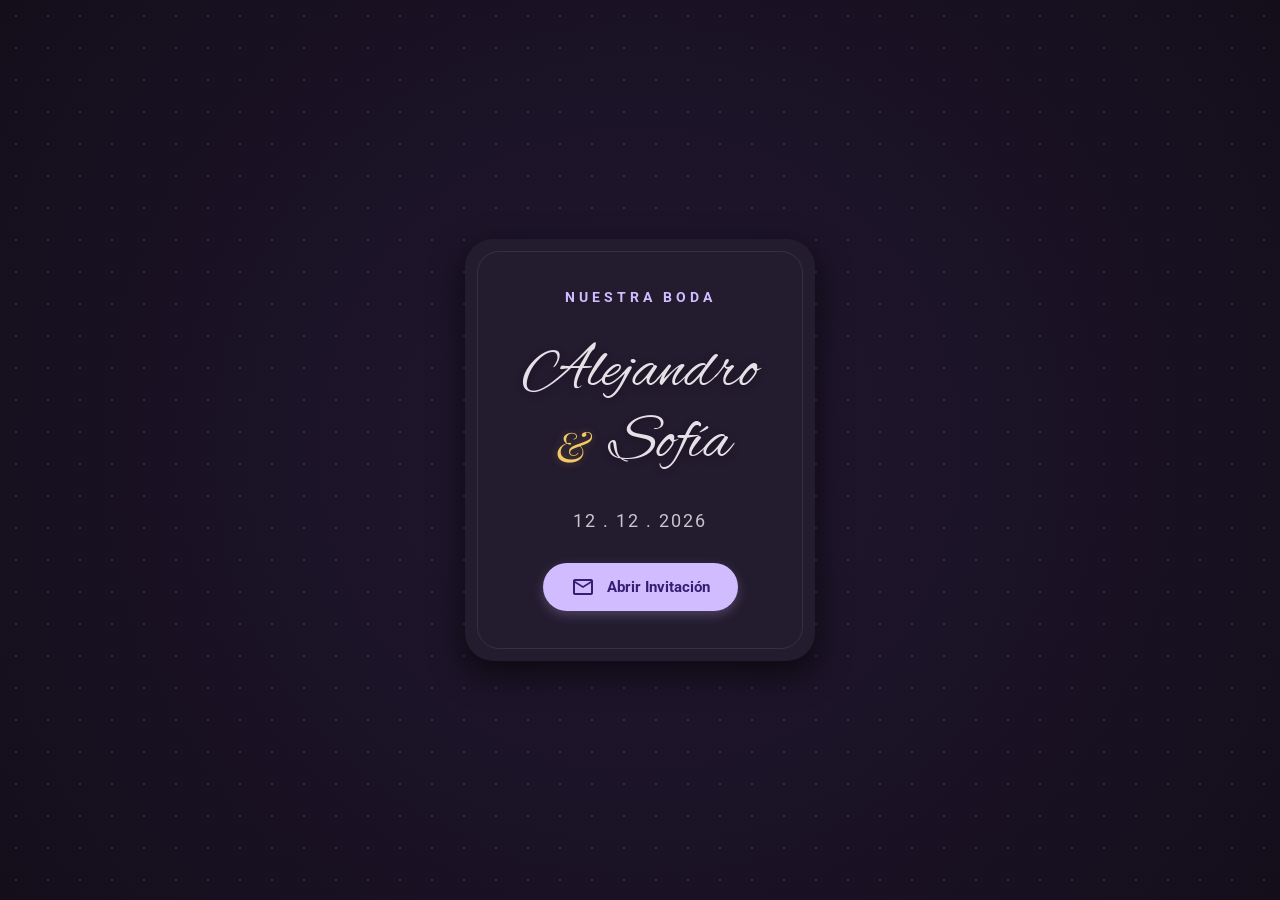
==== commit b395b975: "Update index.html" ====
--- a/index.html
+++ b/index.html
@@ -14,6 +14,8 @@
      <link rel="stylesheet" href="css/timeline.css">
      <link rel="stylesheet" href="css/location.css">
      <link rel="stylesheet" href="css/carrusel.css">
+     <link rel="stylesheet" href="css/confirmacion.css">
+    <link rel="stylesheet" href="css/footer.css">
 </head>
 <body>
 
@@ -32,6 +34,7 @@
     <script src="js/component-locations.js" defer></script>
     <script src="js/component-carousel.js" defer></script>
     <script src="js/component-rsvp.js" defer></script>
+    <script src="js/component-footer.js" defer></script>
     
 </body>
 </html>
--- a/css/confirmacion.css
+++ b/css/confirmacion.css
@@ -0,0 +1,171 @@
+/* ==========================================================================
+   NUEVO MÓDULO: CONFIRMACIÓN DE ASISTENCIA (DISEÑO ETÉREO CINEMATOGRÁFICO)
+   ========================================================================== */
+invitacion-rsvp {
+    display: none;
+    width: 100%;
+    background-color: var(--md-sys-color-surface-container);
+}
+
+invitacion-rsvp.is-active {
+    display: block;
+}
+
+.m3-rsvp-section {
+    position: relative;
+    width: 100%;
+    max-width: 800px;
+    margin: 0 auto;
+    padding: 120px 24px;
+    display: flex;
+    justify-content: center;
+    align-items: center;
+    overflow: hidden;
+}
+
+/* Fulgor decorativo de fondo */
+.m3-rsvp-glow-back {
+    position: absolute;
+    width: 250px;
+    height: 250px;
+    background: radial-gradient(circle, rgba(243, 202, 101, 0.1) 0%, transparent 70%);
+    top: 50%;
+    left: 50%;
+    transform: translate(-50%, -50%) scale(0.8);
+    pointer-events: none;
+    z-index: 1;
+    transition: opacity 1.2s ease, transform 1.2s cubic-bezier(0.34, 1.56, 0.64, 1);
+}
+.m3-rsvp-glow-back.is-visible {
+    transform: translate(-50%, -50%) scale(1.2);
+}
+
+/* Contenedor central libre (Sin caja/sin tarjeta rígida) */
+.m3-rsvp-content-wrapper {
+    position: relative;
+    z-index: 2;
+    width: 100%;
+    max-width: 580px;
+    display: flex;
+    flex-direction: column;
+    align-items: center;
+    text-align: center;
+    gap: 28px;
+}
+
+.m3-rsvp-header {
+    display: flex;
+    flex-direction: column;
+    align-items: center;
+    gap: 8px;
+}
+
+.m3-rsvp__icon {
+    color: var(--md-color-gold-accent);
+    font-size: 32px !important;
+    text-shadow: 0 0 12px rgba(243, 202, 101, 0.4);
+}
+
+.m3-typography--label-rsvp {
+    font-family: var(--md-ref-typeface-plain);
+    font-size: 0.8rem;
+    font-weight: 700;
+    letter-spacing: 4px;
+    color: var(--md-sys-color-primary);
+}
+
+/* Tipografía de Gala Imponente */
+.m3-typography--title-rsvp {
+    font-family: var(--md-ref-typeface-serif);
+    font-size: 2.4rem;
+    line-height: 1.3;
+    color: #FFFFFF;
+    font-weight: 700;
+    text-shadow: 0 4px 20px rgba(0, 0, 0, 0.5);
+}
+
+.m3-typography--body-rsvp {
+    font-size: 1rem;
+    color: var(--md-sys-color-on-surface-variant);
+    line-height: 1.6;
+    max-width: 480px;
+}
+
+/* --- BOTÓN PREMIUM DE GALA (RE-DISEÑADO) --- */
+.m3-btn-rsvp {
+    position: relative;
+    display: inline-flex;
+    align-items: center;
+    justify-content: center;
+    gap: 14px;
+    height: 56px;
+    padding: 0 44px;
+    border: none;
+    font-family: var(--md-ref-typeface-plain);
+    font-size: 1rem;
+    font-weight: 700;
+    letter-spacing: .5px;
+    border-radius: var(--md-sys-shape-corner-full);
+    cursor: pointer;
+    overflow: hidden;
+    text-decoration: none;
+    /* Estética premium: Verde esmeralda profundo a lila M3 */
+    background: linear-gradient(135deg, #0f7065 0%, #1ebe71 100%);
+    color: #FFFFFF;
+    box-shadow: 0px 10px 25px rgba(30, 190, 113, 0.25);
+    transition: transform 0.25s cubic-bezier(0.25, 1, 0.5, 1), box-shadow 0.25s ease;
+}
+
+.m3-btn-rsvp:hover {
+    box-shadow: 0px 14px 32px rgba(30, 190, 113, 0.45);
+    transform: translateY(-3px) scale(1.02);
+}
+
+.m3-btn-rsvp:active {
+    transform: translateY(-1px) scale(0.99);
+}
+
+/* Destello metálico del botón */
+.m3-btn-rsvp__glint {
+    position: absolute;
+    top: 0;
+    left: -150%;
+    width: 50%;
+    height: 100%;
+    background: linear-gradient(90deg, rgba(255,255,255,0), rgba(255,255,255,0.35), rgba(255,255,255,0));
+    transform: skewX(-25deg);
+    pointer-events: none;
+    animation: rsvpGlint 4.5s infinite ease-in-out;
+}
+
+@keyframes rsvpGlint {
+    0% { left: -150%; }
+    15% { left: 150%; }
+    100% { left: 150%; }
+}
+
+/* ==========================================================================
+   EFECTOS DE SCROLL ASIMÉTRICOS (FADE IN + MOVIMIENTO)
+   ========================================================================== */
+.fade-rsvp-item {
+    opacity: 0;
+    transform: translateY(30px) scale(0.96);
+    filter: blur(4px); /* Sutil desenfoque de movimiento inicial */
+    transition: opacity 0.8s cubic-bezier(0.215, 0.610, 0.355, 1), 
+                transform 0.8s cubic-bezier(0.215, 0.610, 0.355, 1),
+                filter 0.8s ease;
+    will-change: transform, opacity;
+}
+
+.fade-rsvp-item.is-visible {
+    opacity: 1;
+    transform: translateY(0) scale(1);
+    filter: blur(0px);
+}
+
+/* Ajustes responsivos móviles */
+@media (max-width: 600px) {
+    .m3-rsvp-section { padding: 90px 20px; }
+    .m3-typography--title-rsvp { font-size: 1.8rem; line-height: 1.4; }
+    .m3-btn-rsvp { width: 100%; padding: 0 24px; }
+}
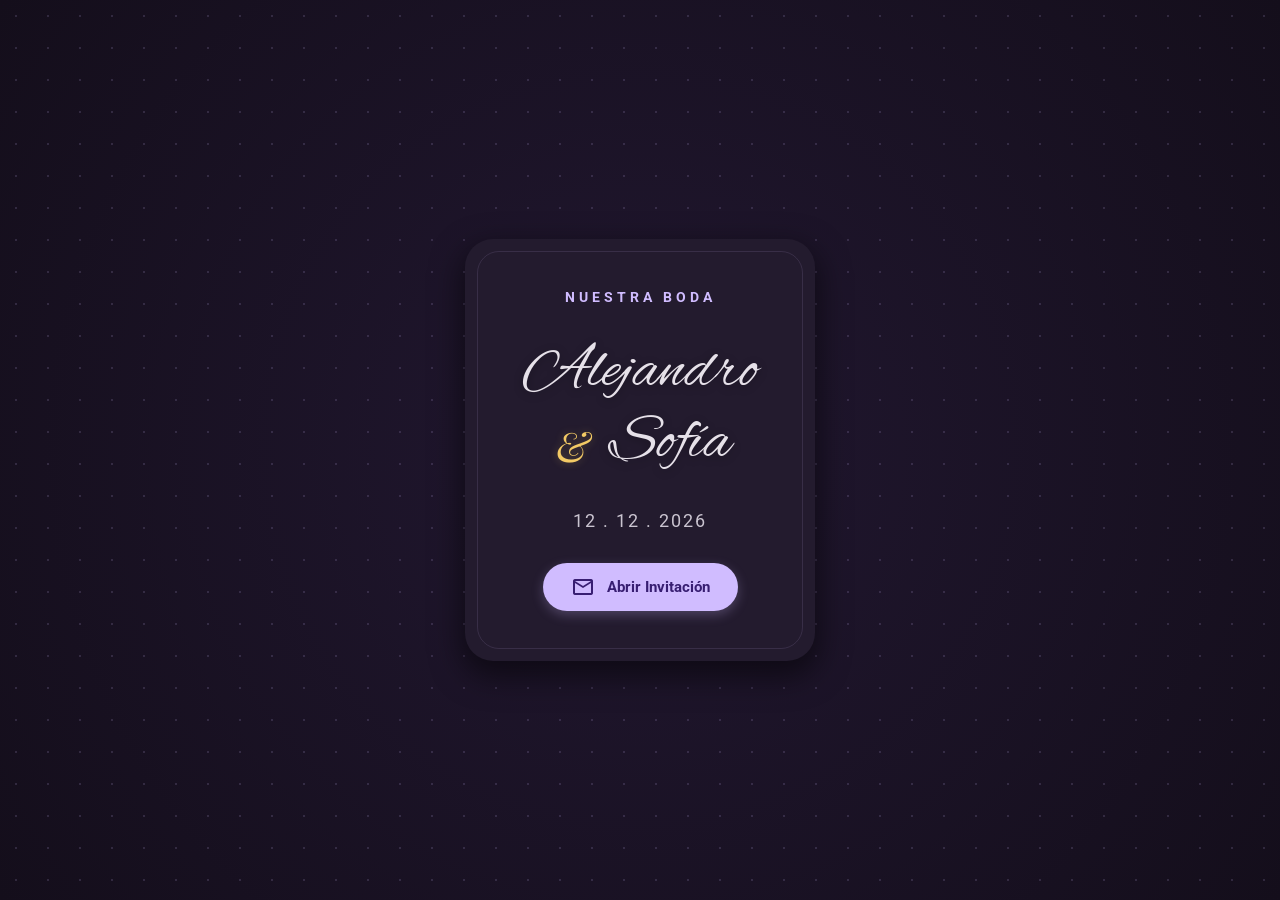
==== commit 708244e8: "Update index.html" ====
--- a/index.html
+++ b/index.html
@@ -16,6 +16,7 @@
      <link rel="stylesheet" href="css/carrusel.css">
      <link rel="stylesheet" href="css/confirmacion.css">
     <link rel="stylesheet" href="css/footer.css">
+     <link rel="stylesheet" href="css/audio.css">
 </head>
 <body>
 
@@ -25,6 +26,8 @@
     <invitacion-locations id="locations-section" class="m3-hidden"></invitacion-locations>
     <invitacion-carousel id="carousel-section" class="m3-hidden"></invitacion-carousel>
     <invitacion-rsvp id="rsvp-section" class="m3-hidden"></invitacion-rsvp>
+    <invitacion-footer id="footer-section" class="m3-hidden"></invitacion-footer>
+    <invitacion-audio id="audio-section"></invitacion-audio>
 
     
     <script src="js/component-hero.js"></script>
@@ -35,6 +38,7 @@
     <script src="js/component-carousel.js" defer></script>
     <script src="js/component-rsvp.js" defer></script>
     <script src="js/component-footer.js" defer></script>
+    <script src="js/component-audio.js" defer></script>
     
 </body>
 </html>
--- a/css/footer.css
+++ b/css/footer.css
@@ -0,0 +1,197 @@
+/**
+ * ARCHIVO: css/footer.css
+ * DESCRIPCIÓN: Estilos independientes del Footer de Gala y Botón de Informes M3
+ */
+
+/* ==========================================================================
+   ESTADOS DE CONTROL DE FLUJO M3
+   ========================================================================== */
+invitacion-footer {
+    display: none;
+    width: 100%;
+    background-color: #110a17; /* Cierre profundo del lienzo oscuro */
+}
+
+invitacion-footer.is-active {
+    display: block;
+}
+
+/* ==========================================================================
+   ESTRUCTURA DEL FOOTER
+   ========================================================================== */
+.m3-footer-section {
+    width: 100%;
+    max-width: 600px;
+    margin: 0 auto;
+    padding: 80px 24px 50px 24px;
+    display: flex;
+    justify-content: center;
+    align-items: center;
+    box-sizing: border-box;
+}
+
+.m3-footer-content {
+    width: 100%;
+    display: flex;
+    flex-direction: column;
+    align-items: center;
+    box-sizing: border-box;
+}
+
+/* --- TEXTOS DE DESPEDIDA DE LOS NOVIOS --- */
+.m3-footer-thanks {
+    font-size: 0.9rem;
+    font-style: italic;
+    color: var(--md-sys-color-on-surface-variant, #cac4d0);
+    margin: 0 0 12px 0;
+    opacity: 0.8;
+    text-align: center;
+}
+
+.m3-footer-couple {
+    font-family: var(--md-ref-typeface-brand), 'Playfair Display', serif;
+    font-size: 2.8rem;
+    color: var(--md-color-gold-accent, #f3ca65);
+    font-weight: 400;
+    line-height: 1;
+    margin: 0;
+    text-align: center;
+}
+
+.m3-footer-date {
+    font-size: 0.8rem;
+    letter-spacing: 3px;
+    color: var(--md-sys-color-primary, #d0bcff);
+    margin: 12px 0 0 0;
+    font-weight: 500;
+    text-align: center;
+}
+
+/* Separador de hilos minimalista */
+.m3-footer-divider {
+    width: 40px;
+    height: 1px;
+    background-color: rgba(255, 255, 255, 0.1);
+    margin: 40px 0 34px 0;
+}
+
+/* ==========================================================================
+   MÓDULO DE ADQUISICIÓN / INFORMES (EMBUDO TOTALMENTE INTERACTIVO)
+   ========================================================================== */
+.m3-designer-card {
+    display: flex;
+    flex-direction: column;
+    align-items: center;
+    gap: 14px;
+    width: 100%;
+    box-sizing: border-box;
+}
+
+.m3-designer-text {
+    font-size: 0.8rem;
+    color: var(--md-sys-color-on-surface-variant, #cac4d0);
+    letter-spacing: .3px;
+    opacity: 0.7;
+    margin: 0;
+    text-align: center;
+}
+
+/* --- BOTÓN DE ELEVACIÓN DE MARCA PREMIUM M3 --- */
+.m3-btn-designer {
+    position: relative;
+    display: inline-flex;
+    align-items: center;
+    justify-content: center;
+    gap: 10px;
+    height: 44px;
+    padding: 0 28px;
+    font-family: var(--md-ref-typeface-plain), 'Roboto', sans-serif;
+    font-size: 0.8rem;
+    font-weight: 700;
+    letter-spacing: .5px;
+    text-transform: uppercase;
+    color: #FFFFFF;
+    text-decoration: none;
+    border-radius: var(--md-sys-shape-corner-full, 99px);
+    box-sizing: border-box;
+    
+    /* Fondo Tonal Material M3 semi-translúcido */
+    background: rgba(208, 188, 255, 0.05);
+    border: 1px solid rgba(208, 188, 255, 0.25);
+    box-shadow: 0 4px 15px rgba(0, 0, 0, 0.2);
+    
+    overflow: hidden;
+    transition: background 0.3s ease, border-color 0.3s ease, transform 0.3s cubic-bezier(0.175, 0.885, 0.32, 1.275);
+}
+
+/* Hover de atracción responsivo */
+.m3-btn-designer:hover {
+    background: rgba(208, 188, 255, 0.15);
+    border-color: var(--md-sys-color-primary, #d0bcff);
+    transform: translateY(-2px);
+    box-shadow: 0 6px 20px rgba(208, 188, 255, 0.15);
+}
+
+.m3-btn-designer:active {
+    transform: translateY(0) scale(0.98);
+}
+
+.m3-icon-btn-designer {
+    font-size: 16px !important;
+    color: var(--md-color-gold-accent, #f3ca65);
+}
+
+/* --- ANIMACIÓN DE PULSO DE ATRACCIÓN PASIVA --- */
+.m3-designer-pulse {
+    position: absolute;
+    top: 0;
+    left: 0;
+    width: 100%;
+    height: 100%;
+    border-radius: var(--md-sys-shape-corner-full, 99px);
+    box-shadow: 0 0 0 0 rgba(208, 188, 255, 0.4);
+    pointer-events: none;
+    animation: designerPulse 3s infinite cubic-bezier(0.25, 0, 0, 1);
+}
+
+@keyframes designerPulse {
+    0% {
+        box-shadow: 0 0 0 0 rgba(208, 188, 255, 0.4);
+    }
+    40% {
+        box-shadow: 0 0 0 12px rgba(208, 188, 255, 0);
+    }
+    100% {
+        box-shadow: 0 0 0 0 rgba(208, 188, 255, 0);
+    }
+}
+
+/* ==========================================================================
+   MICRO-INTERACCIONES MECÁNICAS DE SCROLL
+   ========================================================================== */
+.fade-footer-item {
+    opacity: 0;
+    transform: scale(0.97) translateY(15px);
+    transition: opacity 0.8s ease, transform 0.8s cubic-bezier(0.25, 1, 0.5, 1);
+    will-change: transform, opacity;
+}
+
+.fade-footer-item.is-visible {
+    opacity: 1;
+    transform: scale(1) translateY(0);
+}
+
+/* ==========================================================================
+   RESPONSIVE DISPOSITIVOS MÓVILES
+   ========================================================================== */
+@media (max-width: 480px) {
+    .m3-footer-section {
+        padding: 60px 20px 40px 20px;
+    }
+    .m3-footer-couple { 
+        font-size: 2.3rem; 
+    }
+    .m3-btn-designer { 
+        width: 100%; 
+    }
+}
--- a/css/audio.css
+++ b/css/audio.css
@@ -0,0 +1,103 @@
+/**
+ * ARCHIVO: css/audio.css
+ * DESCRIPCIÓN: Estilos del FAB flotante de control de música y barras de animación M3
+ */
+
+.m3-audio-fab {
+    position: fixed;
+    bottom: 24px;
+    right: 24px;
+    width: 48px;
+    height: 48px;
+    border-radius: 16px; /* Esquinas curvas estilo FAB M3 Container */
+    background: rgba(35, 27, 46, 0.6);
+    backdrop-filter: blur(12px);
+    -webkit-backdrop-filter: blur(12px);
+    border: 1px solid rgba(208, 188, 255, 0.25);
+    color: var(--md-sys-color-primary, #d0bcff);
+    box-shadow: 0 8px 24px rgba(0, 0, 0, 0.4);
+    display: flex;
+    align-items: center;
+    justify-content: center;
+    cursor: pointer;
+    z-index: 99999; /* Máxima jerarquía flotante sobre cualquier módulo */
+    opacity: 0;
+    transform: translateY(20px) scale(0.8);
+    transition: opacity 0.5s cubic-bezier(0.34, 1.56, 0.64, 1),
+                transform 0.5s cubic-bezier(0.34, 1.56, 0.64, 1),
+                background-color 0.3s ease;
+}
+
+/* El botón se despierta y flota al abrir la invitación */
+.m3-audio-fab.is-visible {
+    opacity: 1;
+    transform: translateY(0) scale(1);
+}
+
+.m3-audio-fab:hover {
+    background: rgba(208, 188, 255, 0.15);
+    border-color: var(--md-sys-color-primary, #d0bcff);
+}
+
+/* --- ECUALIZADOR: BARRAS DE ONDAS ANIMADAS --- */
+.m3-audio-waves {
+    display: flex;
+    align-items: flex-end;
+    gap: 3px;
+    width: 18px;
+    height: 16px;
+}
+
+.m3-wave-bar {
+    width: 3px;
+    height: 100%;
+    background-color: var(--md-color-gold-accent, #f3ca65);
+    border-radius: 2px;
+    transform-origin: bottom;
+    transform: scaleY(0.3);
+    transition: transform 0.3s ease;
+}
+
+/* Animaciones individuales asincrónicas cuando la música corre */
+.m3-audio-waves.is-playing .m3-wave-bar:nth-child(1) {
+    animation: bounceWave 1.2s ease-in-out infinite alternate;
+}
+.m3-audio-waves.is-playing .m3-wave-bar:nth-child(2) {
+    animation: bounceWave 0.8s ease-in-out infinite alternate;
+    animation-delay: 0.15s;
+}
+.m3-audio-waves.is-playing .m3-wave-bar:nth-child(3) {
+    animation: bounceWave 1s ease-in-out infinite alternate;
+    animation-delay: 0.3s;
+}
+
+@keyframes bounceWave {
+    0% { transform: scaleY(0.2); }
+    100% { transform: scaleY(1); }
+}
+
+/* --- ESTADO MUTED / PAUSA --- */
+.m3-audio-fab.is-muted {
+    color: rgba(255, 255, 255, 0.4);
+    border-color: rgba(255, 255, 255, 0.1);
+}
+
+.m3-audio-fab.is-muted .m3-audio-waves {
+    display: none; /* Oculta las barras en pausa */
+}
+
+.m3-audio-icon-muted {
+    display: none; /* Oculto por defecto mientras toca */
+    font-size: 20px !important;
+}
+
+/* Responsivo para pantallas de teléfono celular */
+@media (max-width: 600px) {
+    .m3-audio-fab {
+        bottom: 20px;
+        right: 20px;
+        width: 44px;
+        height: 44px;
+        border-radius: 12px;
+    }
+}
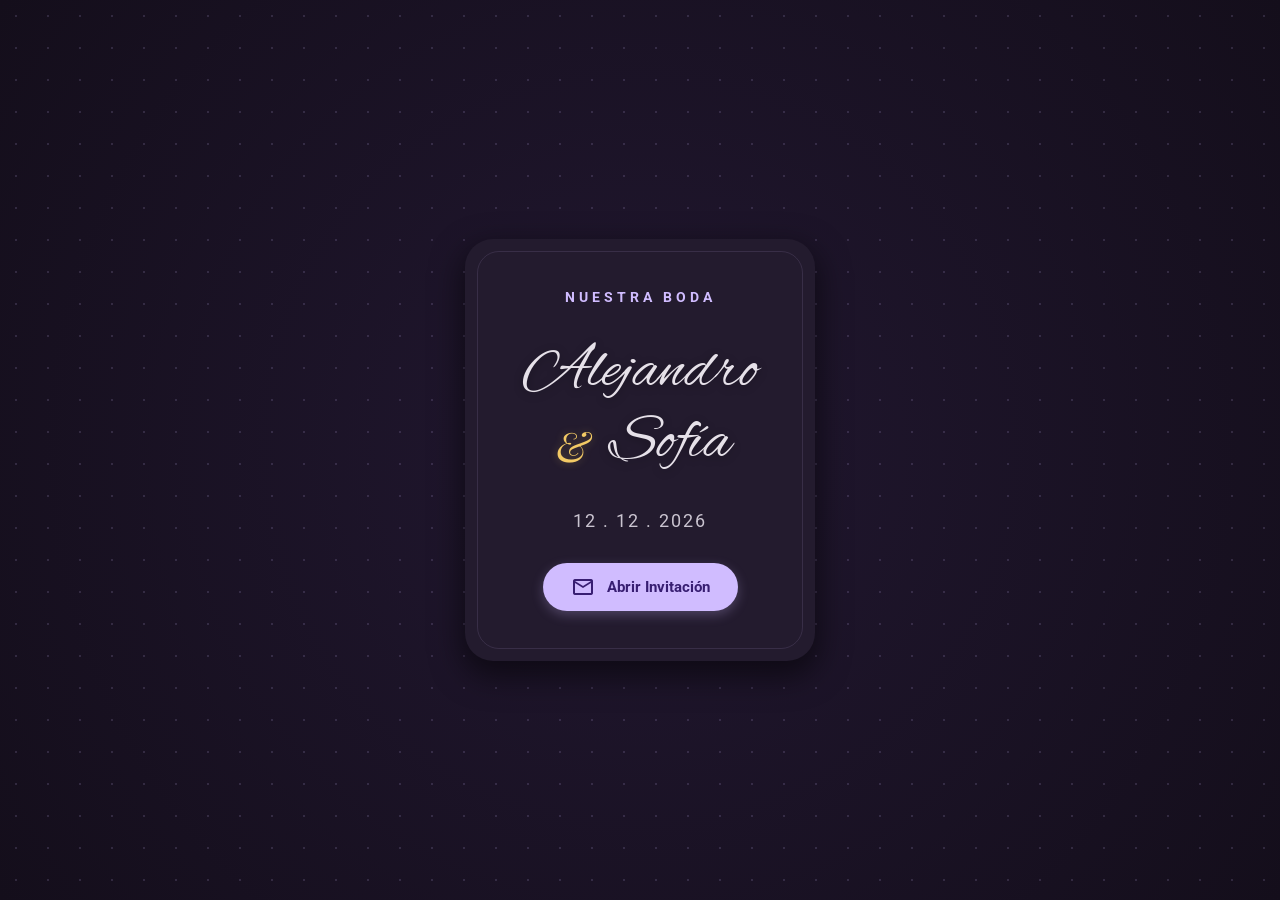
==== commit bc3cc5b6: "Update index.html" ====
--- a/index.html
+++ b/index.html
@@ -17,6 +17,7 @@
      <link rel="stylesheet" href="css/confirmacion.css">
     <link rel="stylesheet" href="css/footer.css">
      <link rel="stylesheet" href="css/audio.css">
+    <link rel="stylesheet" href="css/court.css">
 </head>
 <body>
 
@@ -25,6 +26,7 @@
     <invitacion-timeline id="timeline-section" class="m3-hidden"></invitacion-timeline>
     <invitacion-locations id="locations-section" class="m3-hidden"></invitacion-locations>
     <invitacion-carousel id="carousel-section" class="m3-hidden"></invitacion-carousel>
+    <invitacion-court id="court-section" class="m3-hidden"></invitacion-court>
     <invitacion-rsvp id="rsvp-section" class="m3-hidden"></invitacion-rsvp>
     <invitacion-footer id="footer-section" class="m3-hidden"></invitacion-footer>
     <invitacion-audio id="audio-section"></invitacion-audio>
@@ -39,6 +41,7 @@
     <script src="js/component-rsvp.js" defer></script>
     <script src="js/component-footer.js" defer></script>
     <script src="js/component-audio.js" defer></script>
+    <script src="js/component-court.js" defer></script>
     
 </body>
 </html>
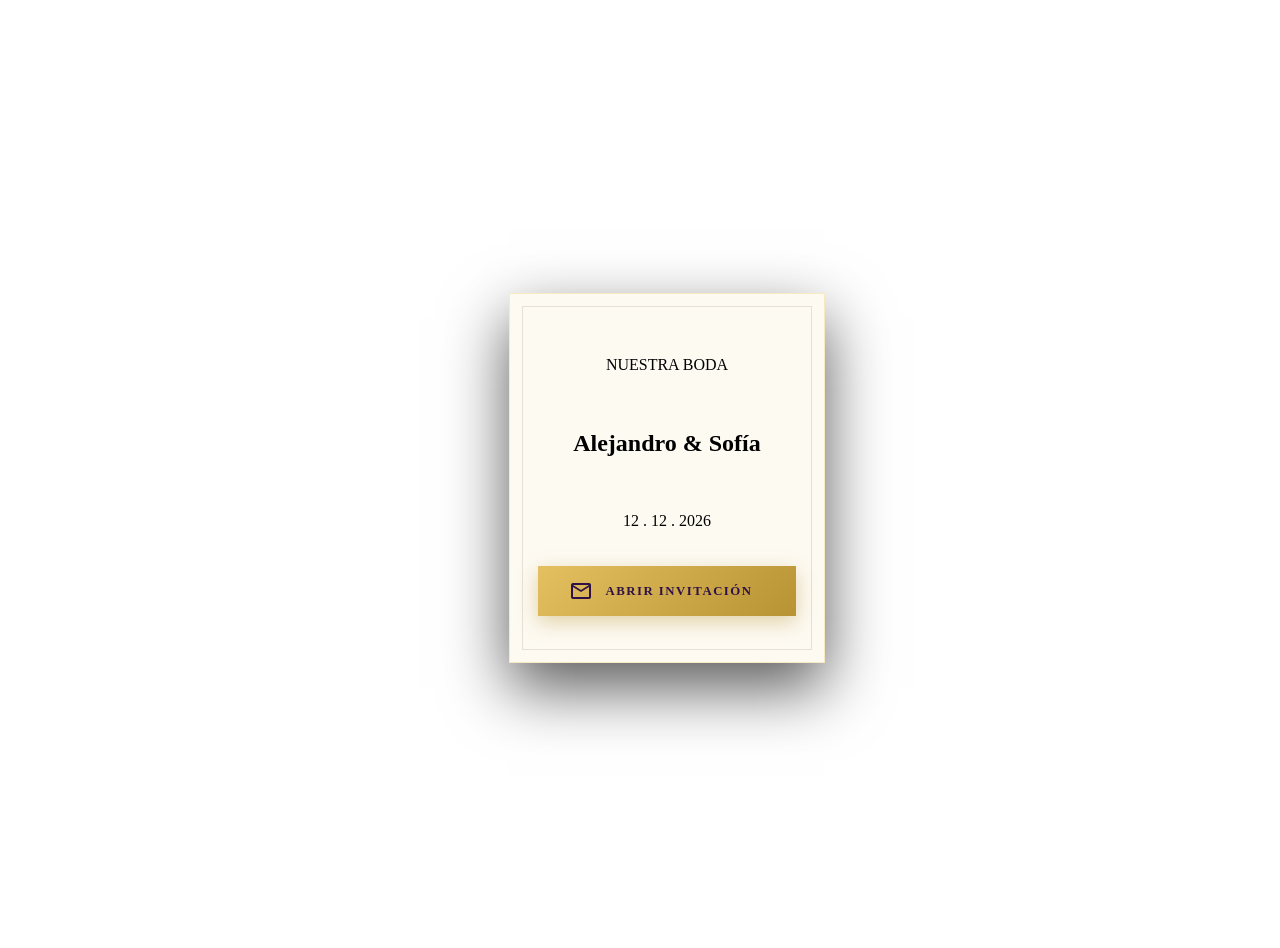
==== commit dfa66ffe: "Update stylesheet links in index.html" ====
--- a/index.html
+++ b/index.html
@@ -10,7 +10,10 @@
     <link href="https://fonts.googleapis.com/css2?family=Alex+Brush&family=Playfair+Display:ital,wght@0,400..900;1,400..900&family=Roboto:wght@400;500;700&display=swap" rel="stylesheet">
     <link href="https://fonts.googleapis.com/css2?family=Material+Symbols+Outlined:opsz,wght,FILL,GRAD@20..48,100..700,0..1,-50..200" rel="stylesheet" />
     <!-- <link rel="stylesheet" href="css/style.css"> -->
-     <link rel="stylesheet" href="css/style.css">
+    <!-- <link rel="stylesheet" href="css/style.css"> -->
+    <link rel="stylesheet" href="css/inicio-pantalla.css">
+    <link rel="stylesheet" href="css/portada-gala.css">
+    <link rel="stylesheet" href="css/contador-modulo.css">
      <link rel="stylesheet" href="css/timeline.css">
      <link rel="stylesheet" href="css/location.css">
      <link rel="stylesheet" href="css/carrusel.css">
--- a/css/inicio-pantalla.css
+++ b/css/inicio-pantalla.css
@@ -0,0 +1,68 @@
+/**
+ * ARCHIVO: css/inicio-pantalla.css
+ * DESCRIPCIÓN: Estilos para la pantalla de bienvenida / precarga de la invitación.
+ */
+
+/* Forzar visualización de la primera pantalla */
+invitacion-hero {
+    display: block;
+    width: 100%;
+    height: 100vh;
+    opacity: 1;
+    transition: opacity 0.4s ease, transform 0.4s ease;
+}
+
+.m3-hero {
+    position: relative;
+    width: 100%;
+    height: 100%;
+    display: flex;
+    justify-content: center;
+    align-items: center;
+    padding: 20px;
+    background: radial-gradient(circle at center, #211730 0%, var(--md-sys-color-surface-container) 100%);
+    overflow: hidden;
+}
+
+.m3-hero__pattern {
+    position: absolute;
+    width: 100%;
+    height: 100%;
+    top: 0;
+    left: 0;
+    opacity: 0.12;
+    background-image: radial-gradient(var(--md-sys-color-primary) 1px, transparent 0);
+    background-size: 32px 32px;
+    pointer-events: none;
+}
+
+/* Partículas animadas de fondo */
+.m3-particles { 
+    position: absolute; 
+    width: 100%; 
+    height: 100%; 
+    top: 0; 
+    left: 0; 
+    pointer-events: none; 
+}
+
+.m3-particle { 
+    position: absolute; 
+    border-radius: 50%; 
+    bottom: -30px; 
+    animation: floatUp linear infinite; 
+    filter: blur(1px); 
+    box-shadow: 0 0 8px currentColor; 
+}
+
+@keyframes floatUp { 
+    0% { transform: translateY(0) scale(0.3); opacity: 0; } 
+    15% { opacity: 0.7; } 
+    85% { opacity: 0.7; } 
+    100% { transform: translateY(-110vh) translateX(60px) scale(1.5); opacity: 0; } 
+}
+
+/* Clases de utilidad */
+.m3-hidden {
+    display: none !important;
+}
--- a/css/portada-gala.css
+++ b/css/portada-gala.css
@@ -0,0 +1,232 @@
+/**
+ * ARCHIVO: css/portada-gala.css
+ * DESCRIPCIÓN: Maquetación editorial, tipografías y herrajes de la portada cinematográfica.
+ */
+
+/* Componente de la invitación abierta / gala */
+invitacion-gala {
+    display: none !important;
+    width: 100%;
+    min-height: 100dvh;
+    opacity: 0;
+    transition: opacity 0.6s ease-in-out;
+}
+
+invitacion-gala.is-active {
+    display: flex !important;
+    opacity: 1 !important;
+}
+
+.m3-content-section {
+    position: relative;
+    width: 100%;
+    height: 100dvh; 
+    display: flex;
+    flex-direction: column;
+    justify-content: center;
+    align-items: center;
+    overflow: hidden;
+}
+
+/* --- LIENZO DE PERGAMINO EDITORIAL (TARJETA CENTRAL) --- */
+.m3-card {
+    position: relative;
+    width: 100%;
+    max-width: 360px;
+    background-color: #FDFAF2; /* Tono marfil pergamino exacto */
+    border-radius: var(--md-sys-shape-corner-large);
+    padding: 6px;
+    box-shadow: 0px 25px 60px rgba(0, 0, 0, 0.65);
+    transform-style: preserve-3d;
+    transition: transform 0.15s ease-out;
+    border: 1px solid rgba(243, 202, 101, 0.35);
+    z-index: 2;
+}
+
+.m3-card__border-line {
+    position: absolute;
+    top: 12px;
+    left: 12px;
+    right: 12px;
+    bottom: 12px;
+    border: 1px solid rgba(99, 83, 56, 0.15); /* Fileteado interior bronce */
+    border-radius: calc(var(--md-sys-shape-corner-large) - 6px);
+    pointer-events: none;
+}
+
+.m3-card__content {
+    padding: 40px 22px;
+    display: flex;
+    flex-direction: column;
+    align-items: center;
+    text-align: center;
+    gap: 20px;
+}
+
+/* --- DETALLES DE LA FOTO DE PORTADA / IMAGEN DE FONDO --- */
+.m3-hero-bg-wrapper {
+    position: absolute;
+    top: 0;
+    left: 0;
+    width: 100%;
+    height: 100%;
+    z-index: 1;
+}
+
+.m3-hero-bg-image {
+    width: 100%;
+    height: 100%;
+    background-size: cover;
+    background-position: center 25%;
+    transform: scale(1.02);
+}
+
+/* Degradado continuo inteligente */
+.m3-hero-bg-overlay {
+    position: absolute;
+    top: 0;
+    left: 0;
+    width: 100%;
+    height: 100%;
+    background: linear-gradient(
+        to bottom,
+        rgba(20, 14, 27, 0.3) 0%,
+        rgba(20, 14, 27, 0.5) 40.,
+        rgba(20, 14, 27, 0.85) 85%,
+        #140e1b 100
+    );
+}
+
+.m3-gala-container {
+    position: relative;
+    z-index: 2;
+    width: 100%;
+    max-width: 380px;
+    height: 100%;
+    padding: 40px 20px 24px 20px; 
+    display: flex;
+    flex-direction: column;
+    align-items: center;
+    justify-content: space-between; 
+    text-align: center;
+}
+
+/* --- EFECTO ORO EN NOMBRE DE NOVIOS --- */
+.m3-hero-couple-names {
+    font-family: var(--md-ref-typeface-serif);
+    font-size: 3rem;
+    font-weight: 700;
+    color: #4B1F6D; /* Púrpura real profundo */
+    line-height: 1.1;
+    margin: 4px 0;
+    display: flex;
+    flex-direction: column;
+    align-items: center;
+    text-shadow: 1px 1px 0px #F3CA65, 
+                 2px 2px 0px #D4AF37, 
+                 3px 3px 6px rgba(0, 0, 0, 0.35);
+}
+
+.m3-name-amp {
+    font-family: var(--md-ref-typeface-serif);
+    font-size: 2rem;
+    color: #D4AF37;
+    font-style: italic;
+    margin: 2px 0;
+    text-shadow: 1px 1px 3px rgba(0,0,0,0.15);
+}
+
+.m3-hero-date {
+    font-family: var(--md-ref-typeface-plain);
+    font-size: 0.95rem;
+    font-weight: 500;
+    letter-spacing: 3px;
+    color: #635338;
+    margin-bottom: 4px;
+}
+
+/* --- BOTÓN DE APERTURA PREMIUM ORO --- */
+.m3-btn {
+    position: relative;
+    display: inline-flex;
+    align-items: center;
+    justify-content: center;
+    gap: 12px;
+    height: 50px;
+    width: 100%;
+    padding: 0 24px;
+    border: none;
+    font-family: var(--md-ref-typeface-plain);
+    font-size: 0.8rem;
+    font-weight: 700;
+    text-transform: uppercase;
+    letter-spacing: 1.5px;
+    border-radius: var(--md-sys-shape-corner-full);
+    cursor: pointer;
+    overflow: hidden;
+    background: linear-gradient(135deg, #E5C060 0%, #B89334 100%);
+    color: #2E1147;
+    box-shadow: 0px 6px 20px rgba(184, 147, 52, 0.4);
+    transition: transform 0.2s ease, box-shadow 0.2s ease;
+}
+
+.m3-btn:hover {
+    transform: translateY(-2px);
+    box-shadow: 0px 8px 25px rgba(184, 147, 52, 0.55);
+}
+
+/* Indicador e interacciones */
+.m3-scroll-indicator {
+    color: var(--md-sys-color-primary);
+    opacity: 0.8;
+    display: flex;
+    flex-direction: column;
+    align-items: center;
+    gap: 2px;
+    margin-top: 4px;
+}
+
+/* Animaciones escalonadas */
+.m3-card-section {
+    width: 100%;
+    opacity: 0;
+    transform: translateY(15px);
+    transition: opacity 0.6s ease, transform 0.6s ease;
+}
+invitacion-gala.is-active .m3-card-section { opacity: 1; transform: translateY(0); }
+
+/* --- DISEÑO EXCLUSIVO PARA COMPUTADORAS (ESCRITORIO) --- */
+@media (min-width: 850px) {
+    .m3-content-section {
+        flex-direction: row;
+        justify-content: flex-start; 
+        padding-left: 6%; 
+    }
+    .m3-hero-bg-overlay {
+        background: linear-gradient(
+            to right,
+            rgba(20, 14, 27, 0.95) 0%,
+            rgba(20, 14, 27, 0.7) 35%,
+            rgba(20, 14, 27, 0.2) 65%,
+            rgba(20, 14, 27, 0.0) 100%
+        );
+    }
+    .m3-hero-bg-image {
+        background-position: calc(50% + 150px) center; 
+    }
+    .m3-gala-container {
+        max-width: 420px;
+        height: auto;
+        padding: 50px 40px;
+        background: rgba(20, 14, 27, 0.5); 
+        backdrop-filter: blur(20px);
+        -webkit-backdrop-filter: blur(20px);
+        border: 1px solid rgba(255, 255, 255, 0.05);
+        border-radius: 28px;
+        gap: 36px;
+        box-shadow: 0px 25px 55px rgba(0, 0, 0, 0.5);
+        align-items: flex-start; 
+        text-align: left;
+        margin: 0;
+    }
+}
--- a/css/contador-modulo.css
+++ b/css/contador-modulo.css
@@ -0,0 +1,58 @@
+/**
+ * ARCHIVO: css/contador-modulo.css
+ * DESCRIPCIÓN: Estilos independientes del contador de tiempo con Glassmorphism M3.
+ */
+
+.m3-hero-countdown {
+    display: flex;
+    justify-content: center;
+    gap: 10px;
+    width: 100%;
+    margin: 4px 0;
+}
+
+.m3-countdown-item {
+    display: flex;
+    flex-direction: column;
+    align-items: center;
+    justify-content: center;
+    width: 64px;
+    height: 60px;
+    border-radius: 14px;
+    
+    /* Efecto cristal traslúcido para integrarse con el pergamino */
+    background: rgba(255, 255, 255, 0.55);
+    backdrop-filter: blur(4px);
+    -webkit-backdrop-filter: blur(4px);
+    border: 1px solid rgba(212, 175, 55, 0.25); /* Sutil filamento de oro */
+    box-shadow: 0 4px 12px rgba(0, 0, 0, 0.04);
+}
+
+.m3-countdown-number {
+    font-family: var(--md-ref-typeface-plain);
+    font-size: 1.25rem;
+    font-weight: 700;
+    color: #4B1F6D; /* Púrpura */
+    line-height: 1;
+}
+
+.m3-countdown-label {
+    font-family: var(--md-ref-typeface-plain);
+    font-size: 0.6rem;
+    text-transform: uppercase;
+    letter-spacing: 1px;
+    color: #635338;
+    margin-top: 3px;
+    font-weight: 600;
+}
+
+/* Adaptación responsive para terminales móviles compactos */
+@media (max-width: 380px) {
+    .m3-countdown-item { 
+        width: 54px; 
+        height: 54px; 
+    }
+    .m3-countdown-number { 
+        font-size: 1.1rem; 
+    }
+}
--- a/css/carrusel.css
+++ b/css/carrusel.css
@@ -1,10 +1,13 @@
-/* ==========================================================================
-   NUEVO MÓDULO: CARRUSEL FOTO-CINEMATOGRÁFICO DE GALA
-   ========================================================================== */
+/**
+ * ARCHIVO: css/carousel.css
+ * DESCRIPCIÓN: Estilos del carrusel horizontal interactivo M3 fundido con el fondo base
+ */
+
 invitacion-carousel {
     display: none;
     width: 100%;
-    background-color: var(--md-sys-color-surface-container);
+    /* Corregido: Ahora se funde perfectamente con el tono místico oscuro general */
+    background-color: var(--md-sys-color-surface-container); 
 }
 
 invitacion-carousel.is-active {
@@ -13,172 +16,178 @@
 
 .m3-carousel-section {
     width: 100%;
-    max-width: 1200px;
+    max-width: 600px; /* Ancho editorial ideal para celulares y monitores compactos */
     margin: 0 auto;
-    padding: 80px 20px;
+    padding: 80px 24px;
+    box-sizing: border-box;
+    display: flex;
+    flex-direction: column;
+    align-items: center;
+    gap: 36px;
 }
 
+/* --- ENCABEZADO DE LA GALERÍA --- */
 .m3-carousel-header {
     text-align: center;
-    margin-bottom: 50px;
+    display: flex;
+    flex-direction: column;
+    align-items: center;
+    gap: 10px;
 }
 
-.m3-carousel__icon {
-    color: var(--md-color-gold-accent);
-    font-size: 38px !important;
+.m3-carousel-icon {
+    color: var(--md-color-gold-accent, #f3ca65);
+    font-size: 32px !important;
+    text-shadow: 0 0 10px rgba(243, 202, 101, 0.2);
 }
 
 .m3-typography--title-carousel {
-    font-family: var(--md-ref-typeface-serif);
-    font-size: 2.4rem;
-    color: var(--md-sys-color-primary);
-    margin-top: 8px;
+    font-family: var(--md-ref-typeface-serif), 'Playfair Display', serif;
+    font-size: 2.2rem;
+    color: #FFFFFF;
+    font-weight: 600;
+    letter-spacing: .5px;
+    text-shadow: 0 4px 15px rgba(0, 0, 0, 0.4);
 }
 
-.m3-typography--subtitle-carousel {
-    font-size: 0.95rem;
-    color: var(--md-sys-color-on-surface-variant);
+/* --- ESCENARIO DEL SLIDER --- */
+.m3-carousel-container {
+    position: relative;
+    width: 100%;
+    display: flex;
+    align-items: center;
+    box-sizing: border-box;
 }
 
-/* Grilla Adaptativa Cinemática */
+/* Ventana de recorte cristalizada */
+.m3-carousel-track-wrapper {
+    width: 100%;
+    overflow: hidden;
+    border-radius: 28px; /* Esquinas ultra curvadas M3 premium */
+    border: 1px solid rgba(255, 255, 255, 0.06);
+    /* Sombra profunda y suave que se integra orgánicamente sobre el fondo místico */
+    box-shadow: 0 20px 50px rgba(0, 0, 0, 0.5);
+    background-color: rgba(35, 27, 46, 0.2); /* Sutil velo de profundidad traslúcido */
+}
+
+/* El riel interno que desliza de forma horizontal */
 .m3-carousel-track {
-    display: grid;
-    grid-template-columns: repeat(auto-fit, minmax(280px, 1fr));
-    gap: 30px;
+    display: flex;
+    width: 100%;
+    transition: transform 0.6s cubic-bezier(0.16, 1, 0.3, 1); /* Transición más sedosa */
+    will-change: transform;
+}
+
+/* Diapositivas individuales */
+.m3-carousel-slide {
+    min-width: 100%;
+    width: 100%;
+    aspect-ratio: 4 / 5; /* Proporción de retrato fotográfico de alta costura */
+    box-sizing: border-box;
+    overflow: hidden;
+}
+
+.m3-carousel-slide img {
+    width: 100%;
+    height: 100%;
+    object-fit: cover;
+    pointer-events: none;
+    transition: transform 0.8s cubic-bezier(0.16, 1, 0.3, 1);
+}
+
+/* Micro-zoom estético en la foto que está activa en pantalla */
+.m3-carousel-slide.is-active img {
+    transform: scale(1.03);
+}
+
+/* --- BOTONES DE NAVEGACIÓN FLOTANTES (FLECHAS MINIMALISTAS) --- */
+.m3-carousel-nav {
+    position: absolute;
+    top: 50%;
+    transform: translateY(-50%);
+    width: 44px;
+    height: 44px;
+    border-radius: 50%;
+    background: rgba(20, 14, 27, 0.6); /* Integrado al tono oscuro base */
+    backdrop-filter: blur(10px);
+    -webkit-backdrop-filter: blur(10px);
+    border: 1px solid rgba(255, 255, 255, 0.08);
+    color: #FFFFFF;
+    display: flex;
+    align-items: center;
+    justify-content: center;
+    cursor: pointer;
+    z-index: 10;
+    box-shadow: 0 8px 20px rgba(0, 0, 0, 0.3);
+    transition: background 0.3s ease, border-color 0.3s ease, transform 0.2s ease, color 0.3s ease;
+}
+
+.m3-carousel-nav:hover {
+    background: rgba(208, 188, 255, 0.15);
+    border-color: var(--md-sys-color-primary, #d0bcff);
+    color: var(--md-sys-color-primary, #d0bcff);
+}
+
+.m3-carousel-nav:active {
+    transform: translateY(-50%) scale(0.92);
+}
+
+/* Ajuste de márgenes para que floten de forma fina sin pegarse al borde */
+.m3-prev { left: -14px; }
+.m3-next { right: -14px; }
+
+/* --- INDICADORES INFERIORES DE POSICIÓN (DOTS) --- */
+.m3-carousel-dots {
+    display: flex;
+    justify-content: center;
+    gap: 8px;
     width: 100%;
 }
 
-.m3-carousel-item {
-    width: 100%;
+.m3-carousel-dot {
+    width: 8px;
+    height: 8px;
+    border-radius: 50%;
+    background: rgba(255, 255, 255, 0.2);
+    border: none;
+    padding: 0;
+    cursor: pointer;
+    transition: width 0.35s cubic-bezier(0.4, 0, 0.2, 1), 
+                background-color 0.35s ease, 
+                border-radius 0.35s ease;
 }
 
-/* Contenedor de Ventana con Máscara para Parallax */
-.m3-carousel-img-container {
-    position: relative;
-    width: 100%;
-    aspect-ratio: 3 / 4;
-    border-radius: 24px;
-    overflow: hidden; /* Corta los excesos del movimiento de la foto */
-    cursor: pointer;
-    box-shadow: 0 12px 30px rgba(0, 0, 0, 0.35);
-    border: 1px solid rgba(255, 255, 255, 0.05);
+/* Efecto de píldora expandida nativa M3 en oro para la foto seleccionada */
+.m3-carousel-dot.is-active {
+    width: 24px;
+    border-radius: 6px;
+    background: var(--md-color-gold-accent, #f3ca65);
+    box-shadow: 0 0 8px rgba(243, 202, 101, 0.3);
 }
 
-/* Imagen base con Parallax */
-.m3-parallax-img {
-    width: 100%;
-    height: 120%; /* Sobredimensionada para moverse arriba/abajo de forma fluida */
-    object-fit: cover;
-    will-change: transform;
-    transition: transform 0.15s ease-out, filter 0.3s ease;
+/* --- ANIMACIÓN DE REVELADO SCROLL INITIAL --- */
+.fade-carousel-item {
+    opacity: 0;
+    transform: translateY(25px);
+    transition: opacity 1s cubic-bezier(0.215, 0.610, 0.355, 1), 
+                transform 1s cubic-bezier(0.215, 0.610, 0.355, 1);
+    will-change: transform, opacity;
 }
 
-.m3-carousel-img-container:hover .m3-parallax-img {
-    filter: brightness(0.85) scale(1.18);
-}
-
-/* Etiquetas minimalistas sobre las fotos */
-.m3-img-overlay-card {
-    position: absolute;
-    bottom: 20px;
-    left: 20px;
-    background: rgba(35, 27, 46, 0.65);
-    backdrop-filter: blur(8px);
-    -webkit-backdrop-filter: blur(8px);
-    padding: 8px 18px;
-    border-radius: 99px;
-    border: 1px solid rgba(255, 255, 255, 0.1);
-}
-
-.m3-img-overlay-card span {
-    color: #FFF;
-    font-size: 0.85rem;
-    font-weight: 500;
-    letter-spacing: 1px;
-}
-
-/* --- LIGHTBOX CON GIRO INTERACTIVO 3D --- */
-.m3-lightbox {
-    position: fixed;
-    top: 0;
-    left: 0;
-    width: 100%;
-    height: 100vh;
-    background: rgba(20, 14, 27, 0.9);
-    backdrop-filter: blur(15px);
-    -webkit-backdrop-filter: blur(15px);
-    z-index: 9999;
-    display: flex;
-    justify-content: center;
-    align-items: center;
-    opacity: 0;
-    pointer-events: none;
-    transition: opacity 0.4s ease;
-    perspective: 1000px; /* Perspectiva para el balanceo 3D */
-    padding: 20px;
-}
-
-.m3-lightbox.is-active {
-    opacity: 1;
-    pointer-events: auto;
-}
-
-.m3-lightbox-card {
-    position: relative;
-    max-width: 420px;
-    width: 100%;
-    background: var(--md-sys-color-surface);
-    border-radius: 28px;
-    padding: 12px;
-    box-shadow: 0 30px 70px rgba(0, 0, 0, 0.6);
-    transform-style: preserve-3d;
-    transition: transform 0.1s ease-out;
-}
-
-.m3-lightbox-card img {
-    width: 100%;
-    aspect-ratio: 3 / 4;
-    object-fit: cover;
-    border-radius: 20px;
-}
-
-#m3-lightbox-caption {
-    text-align: center;
-    color: var(--md-sys-color-primary);
-    font-family: var(--md-ref-typeface-serif);
-    font-size: 1.3rem;
-    margin-top: 12px;
-    font-weight: 600;
-}
-
-.m3-lightbox-close {
-    position: absolute;
-    top: 24px;
-    right: 24px;
-    background: rgba(255,255,255,0.08);
-    border: none;
-    color: #FFF;
-    width: 44px;
-    height: 44px;
-    border-radius: 50%;
-    cursor: pointer;
-    display: flex;
-    align-items: center;
-    justify-content: center;
-    transition: background 0.3s;
-}
-
-.m3-lightbox-close:hover { background: rgba(255,255,255,0.2); }
-
-/* --- ANIMACIONES ENTRADA/SALIDA SCROLL --- */
-.scroll-fade {
-    opacity: 0;
-    transform: translateY(35px);
-    transition: opacity 0.8s cubic-bezier(0.3, 0, 0.2, 1), 
-                transform 0.8s cubic-bezier(0.3, 0, 0.2, 1);
-}
-
-.scroll-fade.is-visible {
+.fade-carousel-item.is-visible {
     opacity: 1;
     transform: translateY(0);
 }
+
+/* --- RESPONSIVE PARA DISPOSITIVOS MÓVILES COMPACTOS --- */
+@media (max-width: 480px) {
+    .m3-carousel-section { 
+        padding: 60px 16px; 
+        gap: 28px;
+    }
+    .m3-prev { left: 4px; }
+    .m3-next { right: 4px; }
+    .m3-carousel-slide { 
+        aspect-ratio: 1 / 1; /* Formato cuadrado perfecto para máxima visibilidad en móviles */
+    }
+}
--- a/css/court.css
+++ b/css/court.css
@@ -0,0 +1,174 @@
+/**
+ * ARCHIVO: css/court.css
+ * DESCRIPCIÓN: Rediseño de la Corte de Honor estilo medallón editorial fluido M3
+ */
+
+invitacion-court {
+    display: none;
+    width: 100%;
+    background-color: var(--md-sys-color-surface-container);
+}
+
+invitacion-court.is-active {
+    display: block;
+}
+
+.m3-court-section {
+    width: 100%;
+    max-width: 1000px;
+    margin: 0 auto;
+    padding: 100px 24px;
+    box-sizing: border-box;
+    display: flex;
+    flex-direction: column;
+    gap: 90px; /* Separación generosa entre bloques */
+}
+
+.m3-court-block {
+    width: 100%;
+    display: flex;
+    flex-direction: column;
+    align-items: center;
+    gap: 50px;
+}
+
+/* --- ENCABEZADOS DE SECCIÓN --- */
+.m3-court-header {
+    text-align: center;
+    display: flex;
+    flex-direction: column;
+    align-items: center;
+    gap: 12px;
+}
+
+.m3-court__icon {
+    color: var(--md-color-gold-accent, #f3ca65);
+    font-size: 32px !important;
+    animation: bounceIndicator 4s infinite ease-in-out;
+}
+
+.m3-typography--title-court {
+    font-family: var(--md-ref-typeface-serif), 'Playfair Display', serif;
+    font-size: 2.2rem;
+    color: #FFFFFF;
+    font-weight: 700;
+    letter-spacing: .5px;
+    text-shadow: 0 4px 15px rgba(0, 0, 0, 0.4);
+}
+
+/* --- GRILLA ASIMÉTRICA DE MEDALLONES --- */
+.m3-court-grid {
+    display: flex;
+    flex-wrap: wrap;
+    justify-content: center;
+    gap: 40px;
+    width: 100%;
+    box-sizing: border-box;
+}
+
+/* --- EL MEDALLÓN (RETRATO ESFÉRICO TRASLÚCIDO) --- */
+.m3-court-card {
+    position: relative;
+    width: 290px;
+    height: 290px;
+    border-radius: 50%; /* Transforma la caja aburrida en un círculo perfecto */
+    
+    /* Efecto esmerilado de alta joyería */
+    background: radial-gradient(circle at center, rgba(35, 27, 46, 0.4) 0%, rgba(20, 14, 27, 0.7) 100%);
+    backdrop-filter: blur(12px);
+    -webkit-backdrop-filter: blur(12px);
+    
+    /* Bordes con un toque sutil de oro */
+    border: 1px solid rgba(243, 202, 101, 0.15);
+    
+    display: flex;
+    flex-direction: column;
+    align-items: center;
+    justify-content: center;
+    padding: 30px;
+    box-shadow: 0 15px 40px rgba(0, 0, 0, 0.3),
+                inset 0 0 20px rgba(208, 188, 255, 0.05);
+                
+    transition: transform 0.5s cubic-bezier(0.2, 0.8, 0.2, 1), 
+                border-color 0.5s ease, 
+                box-shadow 0.5s ease;
+    box-sizing: border-box;
+}
+
+/* Interacción de flotación orgánica al pasar el mouse o tocar */
+.m3-court-card:hover {
+    transform: translateY(-8px) scale(1.03);
+    border-color: var(--md-color-gold-accent, #f3ca65);
+    box-shadow: 0 22px 50px rgba(0, 0, 0, 0.5),
+                0 0 15px rgba(243, 202, 101, 0.15);
+}
+
+/* --- ELEMENTOS DE TEXTO INTERNOS --- */
+
+/* Parentesco coronando el medallón */
+.m3-court-role {
+    font-family: var(--md-ref-typeface-plain), 'Roboto', sans-serif;
+    font-size: 0.7rem;
+    font-weight: 700;
+    letter-spacing: 4px;
+    text-transform: uppercase;
+    color: var(--md-sys-color-primary, #d0bcff);
+    margin-bottom: 16px;
+    text-shadow: 0 2px 5px rgba(0,0,0,0.3);
+}
+
+/* Nombres estilizados tipo caligrafía fina */
+.m3-court-name {
+    font-family: var(--md-ref-typeface-serif), 'Playfair Display', serif;
+    font-size: 1.45rem;
+    color: #FFFFFF;
+    font-weight: 400;
+    line-height: 1.4;
+    margin: 0;
+    white-space: nowrap;
+    letter-spacing: .3px;
+}
+
+/* Detalle decorativo central sutil entre los dos nombres */
+.m3-court-name + .m3-court-name {
+    margin-top: 4px;
+    position: relative;
+}
+
+/* ==========================================================================
+   EFECTOS DE REVELADO CINEMATOGRÁFICO AL SCROLLEAR
+   ========================================================================== */
+.fade-court-item {
+    opacity: 0;
+    transform: translateY(45px) scale(0.94);
+    filter: blur(5px);
+    transition: opacity 1s cubic-bezier(0.16, 1, 0.3, 1), 
+                transform 1s cubic-bezier(0.16, 1, 0.3, 1),
+                filter 1s ease;
+    will-change: transform, opacity, filter;
+}
+
+.fade-court-item.is-visible {
+    opacity: 1;
+    transform: translateY(0) scale(1);
+    filter: blur(0px);
+}
+
+/* Ajustes fluidos para dispositivos móviles */
+@media (max-width: 650px) {
+    .m3-court-section {
+        padding: 80px 16px;
+        gap: 60px;
+    }
+    .m3-typography--title-court {
+        font-size: 1.7rem;
+    }
+    .m3-court-card {
+        width: 260px;
+        height: 260px;
+        padding: 20px;
+    }
+    .m3-court-name {
+        font-size: 1.25rem;
+    }
+}
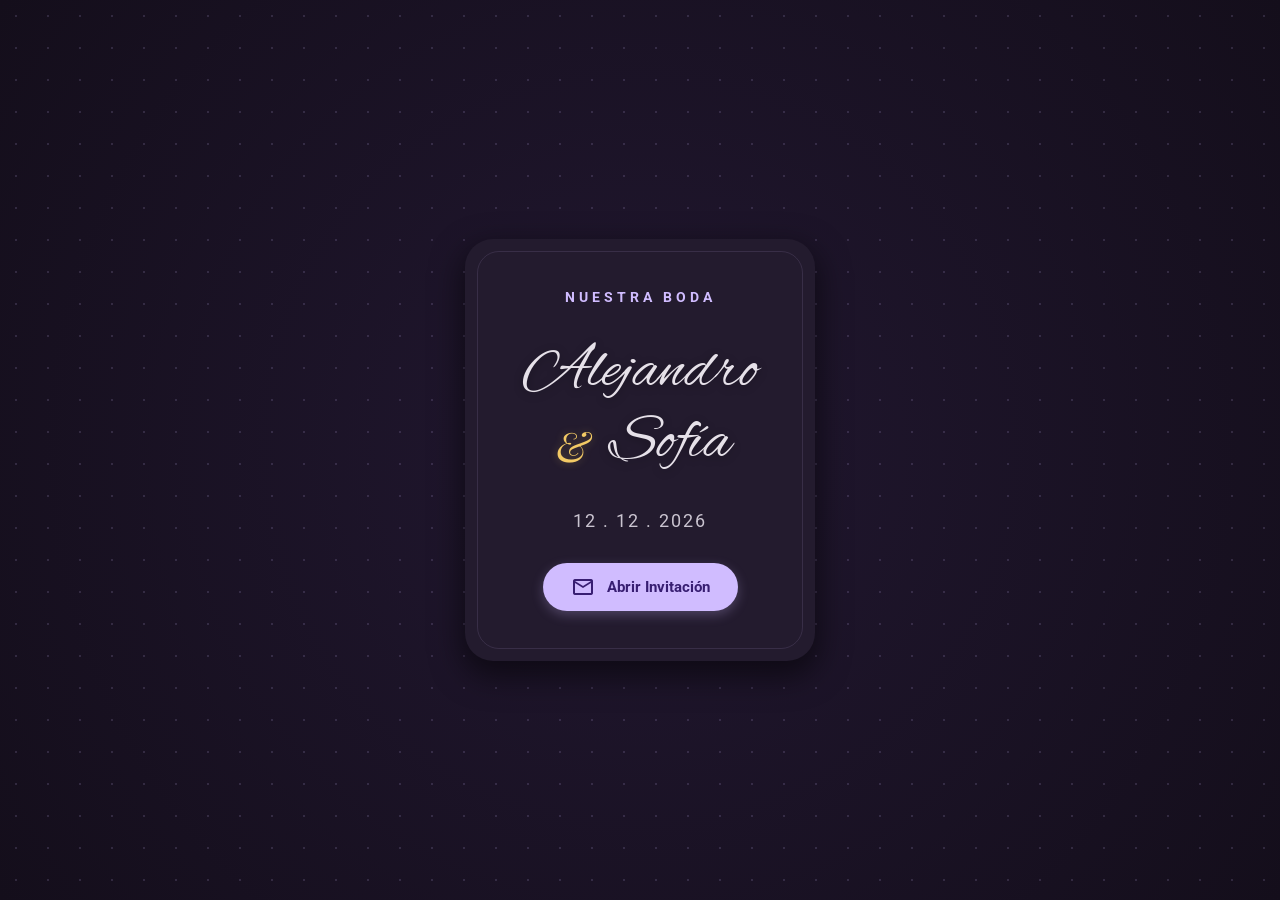
==== commit 59bfc1cb: "Update index.html" ====
--- a/index.html
+++ b/index.html
@@ -10,10 +10,10 @@
     <link href="https://fonts.googleapis.com/css2?family=Alex+Brush&family=Playfair+Display:ital,wght@0,400..900;1,400..900&family=Roboto:wght@400;500;700&display=swap" rel="stylesheet">
     <link href="https://fonts.googleapis.com/css2?family=Material+Symbols+Outlined:opsz,wght,FILL,GRAD@20..48,100..700,0..1,-50..200" rel="stylesheet" />
     <!-- <link rel="stylesheet" href="css/style.css"> -->
-    <!-- <link rel="stylesheet" href="css/style.css"> -->
-    <link rel="stylesheet" href="css/inicio-pantalla.css">
-    <link rel="stylesheet" href="css/portada-gala.css">
-    <link rel="stylesheet" href="css/contador-modulo.css">
+     <link rel="stylesheet" href="css/style.css"> 
+   <!-- <link rel="stylesheet" href="css/inicio-pantalla.css"> -->
+    <!-- <link rel="stylesheet" href="css/portada-gala.css"> -->
+    <!-- <link rel="stylesheet" href="css/contador-modulo.css">-->
      <link rel="stylesheet" href="css/timeline.css">
      <link rel="stylesheet" href="css/location.css">
      <link rel="stylesheet" href="css/carrusel.css">
--- a/css/inicio-pantalla.css
+++ b/css/inicio-pantalla.css
@@ -2,6 +2,47 @@
  * ARCHIVO: css/inicio-pantalla.css
  * DESCRIPCIÓN: Estilos para la pantalla de bienvenida / precarga de la invitación.
  */
+@import url('https://fonts.googleapis.com/css2?family=Alex+Brush&family=Playfair+Display:ital,wght@0,400..900;1,400..900&family=Roboto:wght@400;500;700&display=swap');
+
+/* ==========================================================================
+   TOKENS DE CONFIGURACIÓN PREMIUM (100% EDITABLE)
+   ========================================================================== */
+:root {
+    /* Paleta Material Design 3 - Modo Noche Místico */
+    --md-sys-color-primary: #D0BCFF;          /* Lavanda brillante */
+    --md-sys-color-on-primary: #381E72;       /* Texto oscuro dentro de botón */
+    --md-sys-color-surface: #231B2E;          /* Fondo de la Tarjeta */
+    --md-sys-color-surface-container: #140E1B; /* Fondo Exterior General */
+    --md-sys-color-on-surface: #E6E1E9;       /* Textos principales */
+    --md-sys-color-on-surface-variant: #CAC4D0; /* Textos secundarios */
+    --md-color-gold-accent: #F3CA65;          /* Oro brillante */
+
+    /* Tipografías */
+    --md-ref-typeface-brand: 'Alex Brush', cursive;
+    --md-ref-typeface-serif: 'Playfair Display', serif;
+    --md-ref-typeface-plain: 'Roboto', sans-serif;
+
+    --md-sys-shape-corner-large: 28px;
+    --md-sys-shape-corner-full: 999px;
+}
+
+/* ==========================================================================
+   RESET & BASE RESPONSIVA GENERAL
+   ========================================================================== */
+* {
+    box-sizing: border-box;
+    margin: 0;
+    padding: 0;
+    -webkit-tap-highlight-color: transparent;
+}
+
+body {
+    font-family: var(--md-ref-typeface-plain);
+    background-color: var(--md-sys-color-surface-container);
+    color: var(--md-sys-color-on-surface);
+    min-height: 100vh;
+    overflow-x: hidden;
+}
 
 /* Forzar visualización de la primera pantalla */
 invitacion-hero {
